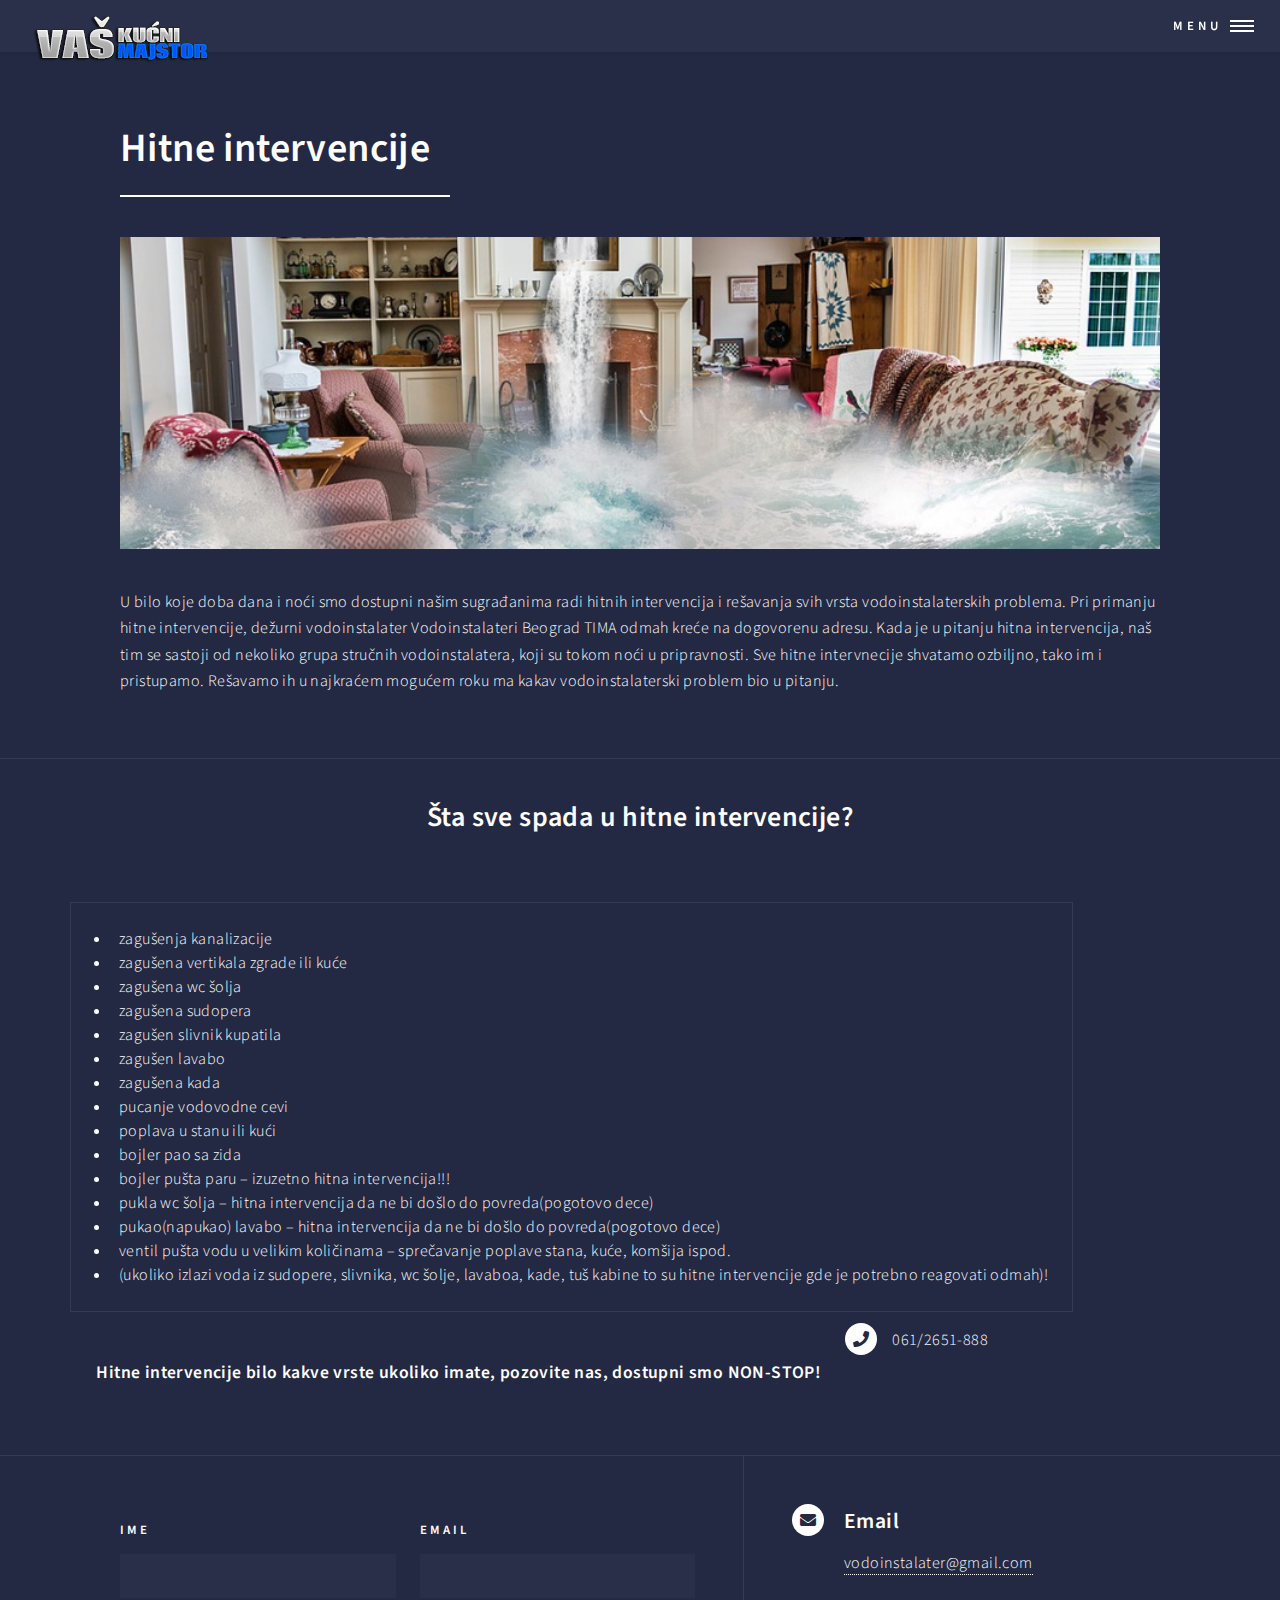
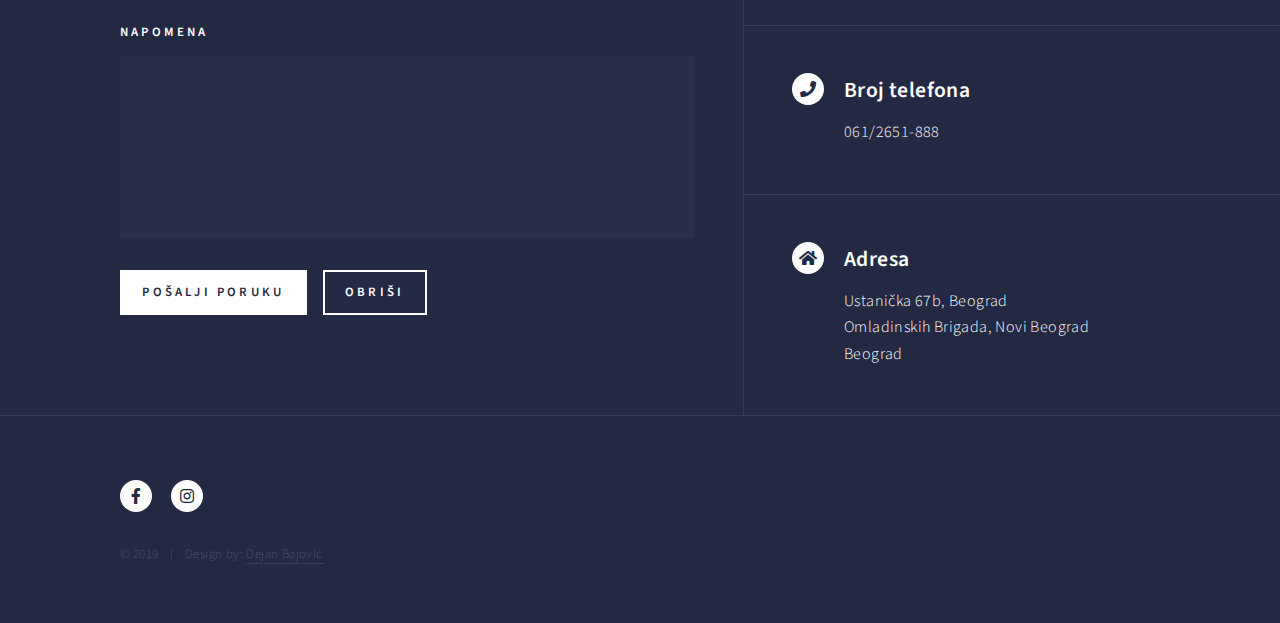
==== hitno.html @ c11cac4c "uploading files" ====
<!DOCTYPE HTML>
<!--
	Forty by HTML5 UP
	html5up.net | @ajlkn
	Free for personal and commercial use under the CCA 3.0 license (html5up.net/license)
-->
<html>
	<head>
		<title>Hitne intervencije</title>
		<meta charset="utf-8" />
		<meta name="viewport" content="width=device-width, initial-scale=1, user-scalable=no" />
		<link rel="stylesheet" href="assets/css/main.css" />
		<link rel="stylesheet" type="text/css" href="assets/css/grid.css">
		
		<noscript><link rel="stylesheet" href="assets/css/noscript.css" /></noscript>
	</head>
	<body class="is-preload">

		<!-- Wrapper -->
			<div id="wrapper">

				<!-- Header -->
					<header id="header">
						<a href='index.html' class="logo"><img src='images/logo.png'></a>
						<nav>
							<a href="#menu">Menu</a>
						</nav>
					</header>

				<!-- Menu -->
					<nav id="menu">
						<ul class="links">
							<li><a href="index.html">Početna</a></li>
							<li><a href="usluge.html">Opis usluga</a></li>
							<li><a href="hitno.html">Hitne Intervencije</a></li>
						</ul>
						<!-- <ul class="actions stacked">
							<li><a href="#" class="button primary fit">Get Started</a></li>
							<li><a href="#" class="button fit">Log In</a></li>
						</ul> -->
					</nav>

				<!-- Main -->
					<div id="main" class="alt">
						<!-- One -->
							<section id="one">
								<div class="inner">
									<header class="major">
										<h1>Hitne intervencije</h1>
									</header>
									<span class="image main"><img src="images/pic11.jpg" alt="" /></span>
									<p>U bilo koje doba dana i noći smo dostupni našim sugrađanima radi hitnih intervencija i rešavanja svih vrsta vodoinstalaterskih problema.
									Pri primanju hitne intervencije, dežurni vodoinstalater Vodoinstalateri Beograd TIMA odmah kreće na dogovorenu adresu. Kada je u pitanju hitna intervencija, naš tim se sastoji od nekoliko grupa stručnih vodoinstalatera, koji su tokom noći u pripravnosti. Sve hitne intervnecije shvatamo ozbiljno, tako im i pristupamo. Rešavamo ih u najkraćem mogućem roku ma kakav vodoinstalaterski problem bio u pitanju.
																</p>
								</div>
							</section>
						<section class="features js--features" id="features"> 
							<h2 class="text-centered">Šta sve spada u hitne intervencije?</h2>
							<div class="row js--wp-1">
								<div class="col span-1-of-1 box">
								  <ul class="water-list">
								    <li>zagušenja kanalizacije</li>
								    <li>zagušena vertikala zgrade ili kuće</li>
								    <li>zagušena wc šolja</li>
								    <li>zagušena sudopera</li>
								    <li>zagušen slivnik kupatila</li>
								    <li>zagušen lavabo</li>
								    <li>zagušena kada</li>
								    <li>pucanje vodovodne cevi</li>
								    <li>poplava u stanu ili kući</li>
								    <li>bojler pao sa zida</li>
								    <li>bojler pušta paru – izuzetno hitna intervencija!!!</li>
								    <li>pukla wc šolja – hitna intervencija da ne bi došlo do povreda(pogotovo dece)</li>
								    <li>pukao(napukao) lavabo – hitna intervencija da ne bi došlo do povreda(pogotovo dece)</li>
								    <li>ventil pušta vodu u velikim količinama – sprečavanje poplave stana, kuće, komšija ispod.</li>
								    <li>(ukoliko izlazi voda iz sudopere, slivnika, wc šolje, lavaboa, kade, tuš kabine to su hitne intervencije gde je potrebno reagovati odmah)!</li>
								  </ul>
								</div>
								<h4 class="text-centered">Hitne intervencije bilo kakve vrste ukoliko imate, pozovite nas, dostupni smo NON-STOP!</h4>
								<div><span class="icon solid alt fa-phone"></span><span class="ml-5">061/2651-888</span></div>
								
							</div>
						</section>								

					</div>

				<!-- Contact -->
					<section id="contact">
						<div class="inner">
							<section>
								<form method="post" action="contact-form.php">
									<div class="fields">
										<div class="field half">
											<label for="name">Ime</label>
											<input type="text" name="name" id="name" />
										</div>
										<div class="field half">
											<label for="email">Email</label>
											<input type="text" name="email" id="email" />
										</div>
										<div class="field">
											<label for="message">Napomena</label>
											<textarea name="message" id="message" rows="6"></textarea>
										</div>
									</div>
									<ul class="actions">
										<li><input type="submit" value="Pošalji poruku" class="primary" /></li>
										<li><input type="reset" value="Obriši" /></li>
									</ul>
								</form>
							</section>
							<section class="split">
								<section>
									<div class="contact-method">
										<span class="icon solid alt fa-envelope"></span>
										<h3>Email</h3>
										<a href="#">vodoinstalater@gmail.com</a>
									</div>
								</section>
								<section>
									<div class="contact-method">
										<span class="icon solid alt fa-phone"></span>
										<h3>Broj telefona</h3>
										<span>061/2651-888</span>
									</div>
								</section>
								<section>
									<div class="contact-method">
										<span class="icon solid alt fa-home"></span>
										<h3>Adresa</h3>
										<span>Ustanička 67b, Beograd<br />
										Omladinskih Brigada, Novi Beograd<br />
										Beograd</span>
									</div>
								</section>
							</section>
						</div>
					</section>

				<!-- Footer -->
					<footer id="footer">
						<div class="inner">
							<ul class="icons">
								<li><a href="#" class="icon brands alt fa-facebook-f"><span class="label">Facebook</span></a></li>
								<li><a href="#" class="icon brands alt fa-instagram"><span class="label">Instagram</span></a></li>
							</ul>
							<ul class="copyright">
								<li>&copy; 2019 </li><li>Design by: <a href="https://www.linkedin.com/in/dejanbajovic/">Dejan Bajović</a></li>
							</ul>
						</div>
					</footer>

			</div>

		<!-- Scripts -->
			<script src="assets/js/jquery.min.js"></script>
			<script src="assets/js/jquery.scrolly.min.js"></script>
			<script src="assets/js/jquery.scrollex.min.js"></script>
			<script src="assets/js/browser.min.js"></script>
			<script src="assets/js/breakpoints.min.js"></script>
			<script src="assets/js/util.js"></script>
			<script src="assets/js/main.js"></script>

	</body>
</html>
---- assets/css/main.css ----
@import url(fontawesome-all.min.css);
@import url("https://fonts.googleapis.com/css?family=Source+Sans+Pro:300,300italic,600,600italic");



html, body, div, span, applet, object,
iframe, h1, h2, h3, h4, h5, h6, p, blockquote,
pre, a, abbr, acronym, address, big, cite,
code, del, dfn, em, img, ins, kbd, q, s, samp,
small, strike, strong, sub, sup, tt, var, b,
u, i, center, dl, dt, dd, ol, ul, li, fieldset,
form, label, legend, table, caption, tbody,
tfoot, thead, tr, th, td, article, aside,
canvas, details, embed, figure, figcaption,
footer, header, hgroup, menu, nav, output, ruby,
section, summary, time, mark, audio, video {
	margin: 0;
	padding: 0;
	border: 0;
	font-size: 100%;
	font: inherit;
	vertical-align: baseline;}

article, aside, details, figcaption, figure,
footer, header, hgroup, menu, nav, section {
	display: block;}

body {
	line-height: 1;
}

ol, ul {
	list-style: none;
}

blockquote, q {
	quotes: none;
}

	blockquote:before, blockquote:after, q:before, q:after {
		content: '';
		content: none;
	}

table {
	border-collapse: collapse;
	border-spacing: 0;
}

body {
	-webkit-text-size-adjust: none;
}

mark {
	background-color: transparent;
	color: inherit;
}

input::-moz-focus-inner {
	border: 0;
	padding: 0;
}

input, select, textarea {
	-moz-appearance: none;
	-webkit-appearance: none;
	-ms-appearance: none;
	appearance: none;
}

/* Basic */

	@-ms-viewport {
		width: device-width;
	}

	body {
		-ms-overflow-style: scrollbar;
	}

	@media screen and (max-width: 480px) {

		html, body {
			min-width: 320px;
		}



	}

	html {
		box-sizing: border-box;
	}

	*, *:before, *:after {
		box-sizing: inherit;
	}

	body {
		background: #242943;
	}

		body.is-preload *, body.is-preload *:before, body.is-preload *:after {
			-moz-animation: none !important;
			-webkit-animation: none !important;
			-ms-animation: none !important;
			animation: none !important;
			-moz-transition: none !important;
			-webkit-transition: none !important;
			-ms-transition: none !important;
			transition: none !important;
		}

/* Type */

	body, input, select, textarea {
		color: #ffffff;
		font-family: "Source Sans Pro", Helvetica, sans-serif;
		font-size: 17pt;
		font-weight: 300;
		letter-spacing: 0.025em;
		line-height: 1.65;
	}

		@media screen and (max-width: 1680px) {

			body, input, select, textarea {
				font-size: 14pt;
			}

		}

		@media screen and (max-width: 1280px) {

			body, input, select, textarea {
				font-size: 12pt;
			}

		}

		@media screen and (max-width: 360px) {

			body, input, select, textarea {
				font-size: 11pt;
			}

		}

	a {
		-moz-transition: color 0.2s ease-in-out, border-bottom-color 0.2s ease-in-out;
		-webkit-transition: color 0.2s ease-in-out, border-bottom-color 0.2s ease-in-out;
		-ms-transition: color 0.2s ease-in-out, border-bottom-color 0.2s ease-in-out;
		transition: color 0.2s ease-in-out, border-bottom-color 0.2s ease-in-out;
		border-bottom: dotted 1px;
		color: inherit;
		text-decoration: none;
	}

		a:hover {
			border-bottom-color: transparent;
			color: #9bf1ff !important;
		}

		a:active {
			color: #53e3fb !important;
		}

	strong, b {
		color: #ffffff;
		font-weight: 600;
	}

	em, i {
		font-style: italic;
	}

	p {
		margin: 0 0 2em 0;
	}

	h1, h2, h3, h4, h5, h6 {
		color: #ffffff;
		font-weight: 600;
		line-height: 1.65;
		margin: 0 0 1em 0;
	}

		h1 a, h2 a, h3 a, h4 a, h5 a, h6 a {
			color: inherit;
			border-bottom: 0;
		}

	h1 {
		font-size: 2.5em;
	}

	h2 {
		font-size: 1.75em;
	}

	h3 {
		font-size: 1.35em;
	}

	h4 {
		font-size: 1.1em;
	}

	h5 {
		font-size: 0.9em;
	}

	h6 {
		font-size: 0.7em;
	}

	@media screen and (max-width: 736px) {

		h1 {
			font-size: 2em;
		}

		h2 {
			font-size: 1.5em;
		}

		h3 {
			font-size: 1.25em;
		}

	}

	sub {
		font-size: 0.8em;
		position: relative;
		top: 0.5em;
	}

	sup {
		font-size: 0.8em;
		position: relative;
		top: -0.5em;
	}

	blockquote {
		border-left: solid 4px rgba(212, 212, 255, 0.1);
		font-style: italic;
		margin: 0 0 2em 0;
		padding: 0.5em 0 0.5em 2em;
	}

	code {
		background: rgba(212, 212, 255, 0.035);
		font-family: "Courier New", monospace;
		font-size: 0.9em;
		margin: 0 0.25em;
		padding: 0.25em 0.65em;
	}

	pre {
		-webkit-overflow-scrolling: touch;
		font-family: "Courier New", monospace;
		font-size: 0.9em;
		margin: 0 0 2em 0;
	}

		pre code {
			display: block;
			line-height: 1.75;
			padding: 1em 1.5em;
			overflow-x: auto;
		}

	hr {
		border: 0;
		border-bottom: solid 1px rgba(212, 212, 255, 0.1);
		margin: 2em 0;
	}

		hr.major {
			margin: 3em 0;
		}

	.align-left {
		text-align: left;
	}

	.align-center {
		text-align: center;
	}

	.align-right {
		text-align: right;
	}

/* Row */

	.row {
		display: flex;
		flex-wrap: wrap;
		box-sizing: border-box;
		align-items: stretch;
	}

		.row > * {
			box-sizing: border-box;
		}

		.row.gtr-uniform > * > :last-child {
			margin-bottom: 0;
		}

		.row.aln-left {
			justify-content: flex-start;
		}

		.row.aln-center {
			justify-content: center;
		}

		.row.aln-right {
			justify-content: flex-end;
		}

		.row.aln-top {
			align-items: flex-start;
		}

		.row.aln-middle {
			align-items: center;
		}

		.row.aln-bottom {
			align-items: flex-end;
		}

		.row > .imp {
			order: -1;
		}

		.row > .col-1 {
			width: 8.33333%;
		}

		.row > .off-1 {
			margin-left: 8.33333%;
		}

		.row > .col-2 {
			width: 16.66667%;
		}

		.row > .off-2 {
			margin-left: 16.66667%;
		}

		.row > .col-3 {
			width: 25%;
		}

		.row > .off-3 {
			margin-left: 25%;
		}

		.row > .col-4 {
			width: 33.33333%;
		}

		.row > .off-4 {
			margin-left: 33.33333%;
		}

		.row > .col-5 {
			width: 41.66667%;
		}

		.row > .off-5 {
			margin-left: 41.66667%;
		}

		.row > .col-6 {
			width: 50%;
		}

		.row > .off-6 {
			margin-left: 50%;
		}

		.row > .col-7 {
			width: 58.33333%;
		}

		.row > .off-7 {
			margin-left: 58.33333%;
		}

		.row > .col-8 {
			width: 66.66667%;
		}

		.row > .off-8 {
			margin-left: 66.66667%;
		}

		.row > .col-9 {
			width: 75%;
		}

		.row > .off-9 {
			margin-left: 75%;
		}

		.row > .col-10 {
			width: 83.33333%;
		}

		.row > .off-10 {
			margin-left: 83.33333%;
		}

		.row > .col-11 {
			width: 91.66667%;
		}

		.row > .off-11 {
			margin-left: 91.66667%;
		}

		.row > .col-12 {
			width: 100%;
		}

		.row > .off-12 {
			margin-left: 100%;
		}

		.row.gtr-0 {
			margin-top: 0;
			margin-left: 0em;
		}

			.row.gtr-0 > * {
				padding: 0 0 0 0em;
			}

			.row.gtr-0.gtr-uniform {
				margin-top: 0em;
			}

				.row.gtr-0.gtr-uniform > * {
					padding-top: 0em;
				}

		.row.gtr-25 {
			margin-top: 0;
			margin-left: -0.5em;
		}

			.row.gtr-25 > * {
				padding: 0 0 0 0.5em;
			}

			.row.gtr-25.gtr-uniform {
				margin-top: -0.5em;
			}

				.row.gtr-25.gtr-uniform > * {
					padding-top: 0.5em;
				}

		.row.gtr-50 {
			margin-top: 0;
			margin-left: -1em;
		}

			.row.gtr-50 > * {
				padding: 0 0 0 1em;
			}

			.row.gtr-50.gtr-uniform {
				margin-top: -1em;
			}

				.row.gtr-50.gtr-uniform > * {
					padding-top: 1em;
				}

		.row {
			margin-top: 0;
			margin-left: -2em;
		}

			.row > * {
				padding: 0 0 0 2em;
			}

			.row.gtr-uniform {
				margin-top: -2em;
			}

				.row.gtr-uniform > * {
					padding-top: 2em;
				}

		.row.gtr-150 {
			margin-top: 0;
			margin-left: -3em;
		}

			.row.gtr-150 > * {
				padding: 0 0 0 3em;
			}

			.row.gtr-150.gtr-uniform {
				margin-top: -3em;
			}

				.row.gtr-150.gtr-uniform > * {
					padding-top: 3em;
				}

		.row.gtr-200 {
			margin-top: 0;
			margin-left: -4em;
		}

			.row.gtr-200 > * {
				padding: 0 0 0 4em;
			}

			.row.gtr-200.gtr-uniform {
				margin-top: -4em;
			}

				.row.gtr-200.gtr-uniform > * {
					padding-top: 4em;
				}

		@media screen and (max-width: 1680px) {

			.row {
				display: flex;
				flex-wrap: wrap;
				box-sizing: border-box;
				align-items: stretch;
			}

				.row > * {
					box-sizing: border-box;
				}

				.row.gtr-uniform > * > :last-child {
					margin-bottom: 0;
				}

				.row.aln-left {
					justify-content: flex-start;
				}

				.row.aln-center {
					justify-content: center;
				}

				.row.aln-right {
					justify-content: flex-end;
				}

				.row.aln-top {
					align-items: flex-start;
				}

				.row.aln-middle {
					align-items: center;
				}

				.row.aln-bottom {
					align-items: flex-end;
				}

				.row > .imp-xlarge {
					order: -1;
				}

				.row > .col-1-xlarge {
					width: 8.33333%;
				}

				.row > .off-1-xlarge {
					margin-left: 8.33333%;
				}

				.row > .col-2-xlarge {
					width: 16.66667%;
				}

				.row > .off-2-xlarge {
					margin-left: 16.66667%;
				}

				.row > .col-3-xlarge {
					width: 25%;
				}

				.row > .off-3-xlarge {
					margin-left: 25%;
				}

				.row > .col-4-xlarge {
					width: 33.33333%;
				}

				.row > .off-4-xlarge {
					margin-left: 33.33333%;
				}

				.row > .col-5-xlarge {
					width: 41.66667%;
				}

				.row > .off-5-xlarge {
					margin-left: 41.66667%;
				}

				.row > .col-6-xlarge {
					width: 50%;
				}

				.row > .off-6-xlarge {
					margin-left: 50%;
				}

				.row > .col-7-xlarge {
					width: 58.33333%;
				}

				.row > .off-7-xlarge {
					margin-left: 58.33333%;
				}

				.row > .col-8-xlarge {
					width: 66.66667%;
				}

				.row > .off-8-xlarge {
					margin-left: 66.66667%;
				}

				.row > .col-9-xlarge {
					width: 75%;
				}

				.row > .off-9-xlarge {
					margin-left: 75%;
				}

				.row > .col-10-xlarge {
					width: 83.33333%;
				}

				.row > .off-10-xlarge {
					margin-left: 83.33333%;
				}

				.row > .col-11-xlarge {
					width: 91.66667%;
				}

				.row > .off-11-xlarge {
					margin-left: 91.66667%;
				}

				.row > .col-12-xlarge {
					width: 100%;
				}

				.row > .off-12-xlarge {
					margin-left: 100%;
				}

				.row.gtr-0 {
					margin-top: 0;
					margin-left: 0em;
				}

					.row.gtr-0 > * {
						padding: 0 0 0 0em;
					}

					.row.gtr-0.gtr-uniform {
						margin-top: 0em;
					}

						.row.gtr-0.gtr-uniform > * {
							padding-top: 0em;
						}

				.row.gtr-25 {
					margin-top: 0;
					margin-left: -0.5em;
				}

					.row.gtr-25 > * {
						padding: 0 0 0 0.5em;
					}

					.row.gtr-25.gtr-uniform {
						margin-top: -0.5em;
					}

						.row.gtr-25.gtr-uniform > * {
							padding-top: 0.5em;
						}

				.row.gtr-50 {
					margin-top: 0;
					margin-left: -1em;
				}

					.row.gtr-50 > * {
						padding: 0 0 0 1em;
					}

					.row.gtr-50.gtr-uniform {
						margin-top: -1em;
					}

						.row.gtr-50.gtr-uniform > * {
							padding-top: 1em;
						}

				.row {
					margin-top: 0;
					margin-left: -2em;
				}

					.row > * {
						padding: 0 0 0 2em;
					}

					.row.gtr-uniform {
						margin-top: -2em;
					}

						.row.gtr-uniform > * {
							padding-top: 2em;
						}

				.row.gtr-150 {
					margin-top: 0;
					margin-left: -3em;
				}

					.row.gtr-150 > * {
						padding: 0 0 0 3em;
					}

					.row.gtr-150.gtr-uniform {
						margin-top: -3em;
					}

						.row.gtr-150.gtr-uniform > * {
							padding-top: 3em;
						}

				.row.gtr-200 {
					margin-top: 0;
					margin-left: -4em;
				}

					.row.gtr-200 > * {
						padding: 0 0 0 4em;
					}

					.row.gtr-200.gtr-uniform {
						margin-top: -4em;
					}

						.row.gtr-200.gtr-uniform > * {
							padding-top: 4em;
						}

		}

		@media screen and (max-width: 1280px) {

			.row {
				display: flex;
				flex-wrap: wrap;
				box-sizing: border-box;
				align-items: stretch;
			}

				.row > * {
					box-sizing: border-box;
				}

				.row.gtr-uniform > * > :last-child {
					margin-bottom: 0;
				}

				.row.aln-left {
					justify-content: flex-start;
				}

				.row.aln-center {
					justify-content: center;
				}

				.row.aln-right {
					justify-content: flex-end;
				}

				.row.aln-top {
					align-items: flex-start;
				}

				.row.aln-middle {
					align-items: center;
				}

				.row.aln-bottom {
					align-items: flex-end;
				}

				.row > .imp-large {
					order: -1;
				}

				.row > .col-1-large {
					width: 8.33333%;
				}

				.row > .off-1-large {
					margin-left: 8.33333%;
				}

				.row > .col-2-large {
					width: 16.66667%;
				}

				.row > .off-2-large {
					margin-left: 16.66667%;
				}

				.row > .col-3-large {
					width: 25%;
				}

				.row > .off-3-large {
					margin-left: 25%;
				}

				.row > .col-4-large {
					width: 33.33333%;
				}

				.row > .off-4-large {
					margin-left: 33.33333%;
				}

				.row > .col-5-large {
					width: 41.66667%;
				}

				.row > .off-5-large {
					margin-left: 41.66667%;
				}

				.row > .col-6-large {
					width: 50%;
				}

				.row > .off-6-large {
					margin-left: 50%;
				}

				.row > .col-7-large {
					width: 58.33333%;
				}

				.row > .off-7-large {
					margin-left: 58.33333%;
				}

				.row > .col-8-large {
					width: 66.66667%;
				}

				.row > .off-8-large {
					margin-left: 66.66667%;
				}

				.row > .col-9-large {
					width: 75%;
				}

				.row > .off-9-large {
					margin-left: 75%;
				}

				.row > .col-10-large {
					width: 83.33333%;
				}

				.row > .off-10-large {
					margin-left: 83.33333%;
				}

				.row > .col-11-large {
					width: 91.66667%;
				}

				.row > .off-11-large {
					margin-left: 91.66667%;
				}

				.row > .col-12-large {
					width: 100%;
				}

				.row > .off-12-large {
					margin-left: 100%;
				}

				.row.gtr-0 {
					margin-top: 0;
					margin-left: 0em;
				}

					.row.gtr-0 > * {
						padding: 0 0 0 0em;
					}

					.row.gtr-0.gtr-uniform {
						margin-top: 0em;
					}

						.row.gtr-0.gtr-uniform > * {
							padding-top: 0em;
						}

				.row.gtr-25 {
					margin-top: 0;
					margin-left: -0.375em;
				}

					.row.gtr-25 > * {
						padding: 0 0 0 0.375em;
					}

					.row.gtr-25.gtr-uniform {
						margin-top: -0.375em;
					}

						.row.gtr-25.gtr-uniform > * {
							padding-top: 0.375em;
						}

				.row.gtr-50 {
					margin-top: 0;
					margin-left: -0.75em;
				}

					.row.gtr-50 > * {
						padding: 0 0 0 0.75em;
					}

					.row.gtr-50.gtr-uniform {
						margin-top: -0.75em;
					}

						.row.gtr-50.gtr-uniform > * {
							padding-top: 0.75em;
						}

				.row {
					margin-top: 0;
					margin-left: -1.5em;
				}

					.row > * {
						padding: 0 0 0 1.5em;
					}

					.row.gtr-uniform {
						margin-top: -1.5em;
					}

						.row.gtr-uniform > * {
							padding-top: 1.5em;
						}

				.row.gtr-150 {
					margin-top: 0;
					margin-left: -2.25em;
				}

					.row.gtr-150 > * {
						padding: 0 0 0 2.25em;
					}

					.row.gtr-150.gtr-uniform {
						margin-top: -2.25em;
					}

						.row.gtr-150.gtr-uniform > * {
							padding-top: 2.25em;
						}

				.row.gtr-200 {
					margin-top: 0;
					margin-left: -3em;
				}

					.row.gtr-200 > * {
						padding: 0 0 0 3em;
					}

					.row.gtr-200.gtr-uniform {
						margin-top: -3em;
					}

						.row.gtr-200.gtr-uniform > * {
							padding-top: 3em;
						}

		}

		@media screen and (max-width: 980px) {

			.row {
				display: flex;
				flex-wrap: wrap;
				box-sizing: border-box;
				align-items: stretch;
			}

				.row > * {
					box-sizing: border-box;
				}

				.row.gtr-uniform > * > :last-child {
					margin-bottom: 0;
				}

				.row.aln-left {
					justify-content: flex-start;
				}

				.row.aln-center {
					justify-content: center;
				}

				.row.aln-right {
					justify-content: flex-end;
				}

				.row.aln-top {
					align-items: flex-start;
				}

				.row.aln-middle {
					align-items: center;
				}

				.row.aln-bottom {
					align-items: flex-end;
				}

				.row > .imp-medium {
					order: -1;
				}

				.row > .col-1-medium {
					width: 8.33333%;
				}

				.row > .off-1-medium {
					margin-left: 8.33333%;
				}

				.row > .col-2-medium {
					width: 16.66667%;
				}

				.row > .off-2-medium {
					margin-left: 16.66667%;
				}

				.row > .col-3-medium {
					width: 25%;
				}

				.row > .off-3-medium {
					margin-left: 25%;
				}

				.row > .col-4-medium {
					width: 33.33333%;
				}

				.row > .off-4-medium {
					margin-left: 33.33333%;
				}

				.row > .col-5-medium {
					width: 41.66667%;
				}

				.row > .off-5-medium {
					margin-left: 41.66667%;
				}

				.row > .col-6-medium {
					width: 50%;
				}

				.row > .off-6-medium {
					margin-left: 50%;
				}

				.row > .col-7-medium {
					width: 58.33333%;
				}

				.row > .off-7-medium {
					margin-left: 58.33333%;
				}

				.row > .col-8-medium {
					width: 66.66667%;
				}

				.row > .off-8-medium {
					margin-left: 66.66667%;
				}

				.row > .col-9-medium {
					width: 75%;
				}

				.row > .off-9-medium {
					margin-left: 75%;
				}

				.row > .col-10-medium {
					width: 83.33333%;
				}

				.row > .off-10-medium {
					margin-left: 83.33333%;
				}

				.row > .col-11-medium {
					width: 91.66667%;
				}

				.row > .off-11-medium {
					margin-left: 91.66667%;
				}

				.row > .col-12-medium {
					width: 100%;
				}

				.row > .off-12-medium {
					margin-left: 100%;
				}

				.row.gtr-0 {
					margin-top: 0;
					margin-left: 0em;
				}

					.row.gtr-0 > * {
						padding: 0 0 0 0em;
					}

					.row.gtr-0.gtr-uniform {
						margin-top: 0em;
					}

						.row.gtr-0.gtr-uniform > * {
							padding-top: 0em;
						}

				.row.gtr-25 {
					margin-top: 0;
					margin-left: -0.375em;
				}

					.row.gtr-25 > * {
						padding: 0 0 0 0.375em;
					}

					.row.gtr-25.gtr-uniform {
						margin-top: -0.375em;
					}

						.row.gtr-25.gtr-uniform > * {
							padding-top: 0.375em;
						}

				.row.gtr-50 {
					margin-top: 0;
					margin-left: -0.75em;
				}

					.row.gtr-50 > * {
						padding: 0 0 0 0.75em;
					}

					.row.gtr-50.gtr-uniform {
						margin-top: -0.75em;
					}

						.row.gtr-50.gtr-uniform > * {
							padding-top: 0.75em;
						}

				.row {
					margin-top: 0;
					margin-left: -1.5em;
				}

					.row > * {
						padding: 0 0 0 1.5em;
					}

					.row.gtr-uniform {
						margin-top: -1.5em;
					}

						.row.gtr-uniform > * {
							padding-top: 1.5em;
						}

				.row.gtr-150 {
					margin-top: 0;
					margin-left: -2.25em;
				}

					.row.gtr-150 > * {
						padding: 0 0 0 2.25em;
					}

					.row.gtr-150.gtr-uniform {
						margin-top: -2.25em;
					}

						.row.gtr-150.gtr-uniform > * {
							padding-top: 2.25em;
						}

				.row.gtr-200 {
					margin-top: 0;
					margin-left: -3em;
				}

					.row.gtr-200 > * {
						padding: 0 0 0 3em;
					}

					.row.gtr-200.gtr-uniform {
						margin-top: -3em;
					}

						.row.gtr-200.gtr-uniform > * {
							padding-top: 3em;
						}

		}

		@media screen and (max-width: 736px) {

			.row {
				display: flex;
				flex-wrap: wrap;
				box-sizing: border-box;
				align-items: stretch;
			}

				.row > * {
					box-sizing: border-box;
				}

				.row.gtr-uniform > * > :last-child {
					margin-bottom: 0;
				}

				.row.aln-left {
					justify-content: flex-start;
				}

				.row.aln-center {
					justify-content: center;
				}

				.row.aln-right {
					justify-content: flex-end;
				}

				.row.aln-top {
					align-items: flex-start;
				}

				.row.aln-middle {
					align-items: center;
				}

				.row.aln-bottom {
					align-items: flex-end;
				}

				.row > .imp-small {
					order: -1;
				}

				.row > .col-1-small {
					width: 8.33333%;
				}

				.row > .off-1-small {
					margin-left: 8.33333%;
				}

				.row > .col-2-small {
					width: 16.66667%;
				}

				.row > .off-2-small {
					margin-left: 16.66667%;
				}

				.row > .col-3-small {
					width: 25%;
				}

				.row > .off-3-small {
					margin-left: 25%;
				}

				.row > .col-4-small {
					width: 33.33333%;
				}

				.row > .off-4-small {
					margin-left: 33.33333%;
				}

				.row > .col-5-small {
					width: 41.66667%;
				}

				.row > .off-5-small {
					margin-left: 41.66667%;
				}

				.row > .col-6-small {
					width: 50%;
				}

				.row > .off-6-small {
					margin-left: 50%;
				}

				.row > .col-7-small {
					width: 58.33333%;
				}

				.row > .off-7-small {
					margin-left: 58.33333%;
				}

				.row > .col-8-small {
					width: 66.66667%;
				}

				.row > .off-8-small {
					margin-left: 66.66667%;
				}

				.row > .col-9-small {
					width: 75%;
				}

				.row > .off-9-small {
					margin-left: 75%;
				}

				.row > .col-10-small {
					width: 83.33333%;
				}

				.row > .off-10-small {
					margin-left: 83.33333%;
				}

				.row > .col-11-small {
					width: 91.66667%;
				}

				.row > .off-11-small {
					margin-left: 91.66667%;
				}

				.row > .col-12-small {
					width: 100%;
				}

				.row > .off-12-small {
					margin-left: 100%;
				}

				.row.gtr-0 {
					margin-top: 0;
					margin-left: 0em;
				}

					.row.gtr-0 > * {
						padding: 0 0 0 0em;
					}

					.row.gtr-0.gtr-uniform {
						margin-top: 0em;
					}

						.row.gtr-0.gtr-uniform > * {
							padding-top: 0em;
						}

				.row.gtr-25 {
					margin-top: 0;
					margin-left: -0.3125em;
				}

					.row.gtr-25 > * {
						padding: 0 0 0 0.3125em;
					}

					.row.gtr-25.gtr-uniform {
						margin-top: -0.3125em;
					}

						.row.gtr-25.gtr-uniform > * {
							padding-top: 0.3125em;
						}

				.row.gtr-50 {
					margin-top: 0;
					margin-left: -0.625em;
				}

					.row.gtr-50 > * {
						padding: 0 0 0 0.625em;
					}

					.row.gtr-50.gtr-uniform {
						margin-top: -0.625em;
					}

						.row.gtr-50.gtr-uniform > * {
							padding-top: 0.625em;
						}

				.row {
					margin-top: 0;
					margin-left: -1.25em;
				}

					.row > * {
						padding: 0 0 0 1.25em;
					}

					.row.gtr-uniform {
						margin-top: -1.25em;
					}

						.row.gtr-uniform > * {
							padding-top: 1.25em;
						}

				.row.gtr-150 {
					margin-top: 0;
					margin-left: -1.875em;
				}

					.row.gtr-150 > * {
						padding: 0 0 0 1.875em;
					}

					.row.gtr-150.gtr-uniform {
						margin-top: -1.875em;
					}

						.row.gtr-150.gtr-uniform > * {
							padding-top: 1.875em;
						}

				.row.gtr-200 {
					margin-top: 0;
					margin-left: -2.5em;
				}

					.row.gtr-200 > * {
						padding: 0 0 0 2.5em;
					}

					.row.gtr-200.gtr-uniform {
						margin-top: -2.5em;
					}

						.row.gtr-200.gtr-uniform > * {
							padding-top: 2.5em;
						}

		}

		@media screen and (max-width: 480px) {

			.row {
				display: flex;
				flex-wrap: wrap;
				box-sizing: border-box;
				align-items: stretch;
			}

				.row > * {
					box-sizing: border-box;
				}

				.row.gtr-uniform > * > :last-child {
					margin-bottom: 0;
				}

				.row.aln-left {
					justify-content: flex-start;
				}

				.row.aln-center {
					justify-content: center;
				}

				.row.aln-right {
					justify-content: flex-end;
				}

				.row.aln-top {
					align-items: flex-start;
				}

				.row.aln-middle {
					align-items: center;
				}

				.row.aln-bottom {
					align-items: flex-end;
				}

				.row > .imp-xsmall {
					order: -1;
				}

				.row > .col-1-xsmall {
					width: 8.33333%;
				}

				.row > .off-1-xsmall {
					margin-left: 8.33333%;
				}

				.row > .col-2-xsmall {
					width: 16.66667%;
				}

				.row > .off-2-xsmall {
					margin-left: 16.66667%;
				}

				.row > .col-3-xsmall {
					width: 25%;
				}

				.row > .off-3-xsmall {
					margin-left: 25%;
				}

				.row > .col-4-xsmall {
					width: 33.33333%;
				}

				.row > .off-4-xsmall {
					margin-left: 33.33333%;
				}

				.row > .col-5-xsmall {
					width: 41.66667%;
				}

				.row > .off-5-xsmall {
					margin-left: 41.66667%;
				}

				.row > .col-6-xsmall {
					width: 50%;
				}

				.row > .off-6-xsmall {
					margin-left: 50%;
				}

				.row > .col-7-xsmall {
					width: 58.33333%;
				}

				.row > .off-7-xsmall {
					margin-left: 58.33333%;
				}

				.row > .col-8-xsmall {
					width: 66.66667%;
				}

				.row > .off-8-xsmall {
					margin-left: 66.66667%;
				}

				.row > .col-9-xsmall {
					width: 75%;
				}

				.row > .off-9-xsmall {
					margin-left: 75%;
				}

				.row > .col-10-xsmall {
					width: 83.33333%;
				}

				.row > .off-10-xsmall {
					margin-left: 83.33333%;
				}

				.row > .col-11-xsmall {
					width: 91.66667%;
				}

				.row > .off-11-xsmall {
					margin-left: 91.66667%;
				}

				.row > .col-12-xsmall {
					width: 100%;
				}

				.row > .off-12-xsmall {
					margin-left: 100%;
				}

				.row.gtr-0 {
					margin-top: 0;
					margin-left: 0em;
				}

					.row.gtr-0 > * {
						padding: 0 0 0 0em;
					}

					.row.gtr-0.gtr-uniform {
						margin-top: 0em;
					}

						.row.gtr-0.gtr-uniform > * {
							padding-top: 0em;
						}

				.row.gtr-25 {
					margin-top: 0;
					margin-left: -0.3125em;
				}

					.row.gtr-25 > * {
						padding: 0 0 0 0.3125em;
					}

					.row.gtr-25.gtr-uniform {
						margin-top: -0.3125em;
					}

						.row.gtr-25.gtr-uniform > * {
							padding-top: 0.3125em;
						}

				.row.gtr-50 {
					margin-top: 0;
					margin-left: -0.625em;
				}

					.row.gtr-50 > * {
						padding: 0 0 0 0.625em;
					}

					.row.gtr-50.gtr-uniform {
						margin-top: -0.625em;
					}

						.row.gtr-50.gtr-uniform > * {
							padding-top: 0.625em;
						}

				.row {
					margin-top: 0;
					margin-left: -1.25em;
				}

					.row > * {
						padding: 0 0 0 1.25em;
					}

					.row.gtr-uniform {
						margin-top: -1.25em;
					}

						.row.gtr-uniform > * {
							padding-top: 1.25em;
						}

				.row.gtr-150 {
					margin-top: 0;
					margin-left: -1.875em;
				}

					.row.gtr-150 > * {
						padding: 0 0 0 1.875em;
					}

					.row.gtr-150.gtr-uniform {
						margin-top: -1.875em;
					}

						.row.gtr-150.gtr-uniform > * {
							padding-top: 1.875em;
						}

				.row.gtr-200 {
					margin-top: 0;
					margin-left: -2.5em;
				}

					.row.gtr-200 > * {
						padding: 0 0 0 2.5em;
					}

					.row.gtr-200.gtr-uniform {
						margin-top: -2.5em;
					}

						.row.gtr-200.gtr-uniform > * {
							padding-top: 2.5em;
						}

		}

/* Section/Article */

	section.special, article.special {
		text-align: center;
	}

	header.major {
		width: -moz-max-content;
		width: -webkit-max-content;
		width: -ms-max-content;
		width: max-content;
		margin-bottom: 2em;
	}

		header.major > :first-child {
			margin-bottom: 0;
			width: calc(100% + 0.5em);
		}

			header.major > :first-child:after {
				content: '';
				background-color: #ffffff;
				display: block;
				height: 2px;
				margin: 0.325em 0 0.5em 0;
				width: 100%;
			}

		header.major > p {
			font-size: 0.7em;
			font-weight: 600;
			letter-spacing: 0.25em;
			margin-bottom: 0;
			text-transform: uppercase;
		}

		body.is-ie header.major > :first-child:after {
			max-width: 9em;
		}

		body.is-ie header.major > h1:after {
			max-width: 100% !important;
		}

	@media screen and (max-width: 736px) {

		header.major > p br {
			display: none;
		}

	}

/* Form */

	form {
		margin: 0 0 2em 0;
	}

		form > :last-child {
			margin-bottom: 0;
		}

		form > .fields {
			display: -moz-flex;
			display: -webkit-flex;
			display: -ms-flex;
			display: flex;
			-moz-flex-wrap: wrap;
			-webkit-flex-wrap: wrap;
			-ms-flex-wrap: wrap;
			flex-wrap: wrap;
			width: calc(100% + 3em);
			margin: -1.5em 0 2em -1.5em;
		}

			form > .fields > .field {
				-moz-flex-grow: 0;
				-webkit-flex-grow: 0;
				-ms-flex-grow: 0;
				flex-grow: 0;
				-moz-flex-shrink: 0;
				-webkit-flex-shrink: 0;
				-ms-flex-shrink: 0;
				flex-shrink: 0;
				padding: 1.5em 0 0 1.5em;
				width: calc(100% - 1.5em);
			}

				form > .fields > .field.half {
					width: calc(50% - 0.75em);
				}

				form > .fields > .field.third {
					width: calc(100%/3 - 0.5em);
				}

				form > .fields > .field.quarter {
					width: calc(25% - 0.375em);
				}

		@media screen and (max-width: 480px) {

			form > .fields {
				width: calc(100% + 3em);
				margin: -1.5em 0 2em -1.5em;
			}

				form > .fields > .field {
					padding: 1.5em 0 0 1.5em;
					width: calc(100% - 1.5em);
				}

					form > .fields > .field.half {
						width: calc(100% - 1.5em);
					}

					form > .fields > .field.third {
						width: calc(100% - 1.5em);
					}

					form > .fields > .field.quarter {
						width: calc(100% - 1.5em);
					}

		}

	label {
		color: #ffffff;
		display: block;
		font-size: 0.8em;
		font-weight: 600;
		letter-spacing: 0.25em;
		margin: 0 0 1em 0;
		text-transform: uppercase;
	}

	input[type="text"],
	input[type="password"],
	input[type="email"],
	input[type="tel"],
	input[type="search"],
	input[type="url"],
	select,
	textarea {
		-moz-appearance: none;
		-webkit-appearance: none;
		-ms-appearance: none;
		appearance: none;
		background: rgba(212, 212, 255, 0.035);
		border: none;
		border-radius: 0;
		color: inherit;
		display: block;
		outline: 0;
		padding: 0 1em;
		text-decoration: none;
		width: 100%;
	}

		input[type="text"]:invalid,
		input[type="password"]:invalid,
		input[type="email"]:invalid,
		input[type="tel"]:invalid,
		input[type="search"]:invalid,
		input[type="url"]:invalid,
		select:invalid,
		textarea:invalid {
			box-shadow: none;
		}

		input[type="text"]:focus,
		input[type="password"]:focus,
		input[type="email"]:focus,
		input[type="tel"]:focus,
		input[type="search"]:focus,
		input[type="url"]:focus,
		select:focus,
		textarea:focus {
			border-color: #9bf1ff;
			box-shadow: 0 0 0 2px #9bf1ff;
		}

	select {
		background-image: url("data:image/svg+xml;charset=utf8,%3Csvg xmlns='http://www.w3.org/2000/svg' width='40' height='40' preserveAspectRatio='none' viewBox='0 0 40 40'%3E%3Cpath d='M9.4,12.3l10.4,10.4l10.4-10.4c0.2-0.2,0.5-0.4,0.9-0.4c0.3,0,0.6,0.1,0.9,0.4l3.3,3.3c0.2,0.2,0.4,0.5,0.4,0.9 c0,0.4-0.1,0.6-0.4,0.9L20.7,31.9c-0.2,0.2-0.5,0.4-0.9,0.4c-0.3,0-0.6-0.1-0.9-0.4L4.3,17.3c-0.2-0.2-0.4-0.5-0.4-0.9 c0-0.4,0.1-0.6,0.4-0.9l3.3-3.3c0.2-0.2,0.5-0.4,0.9-0.4S9.1,12.1,9.4,12.3z' fill='rgba(212, 212, 255, 0.1)' /%3E%3C/svg%3E");
		background-size: 1.25rem;
		background-repeat: no-repeat;
		background-position: calc(100% - 1rem) center;
		height: 2.75em;
		padding-right: 2.75em;
		text-overflow: ellipsis;
	}

		select option {
			color: #ffffff;
			background: #242943;
		}

		select:focus::-ms-value {
			background-color: transparent;
		}

		select::-ms-expand {
			display: none;
		}

	input[type="text"],
	input[type="password"],
	input[type="email"],
	input[type="tel"],
	input[type="search"],
	input[type="url"],
	select {
		height: 2.75em;
	}

	textarea {
		padding: 0.75em 1em;
	}

	input[type="checkbox"],
	input[type="radio"] {
		-moz-appearance: none;
		-webkit-appearance: none;
		-ms-appearance: none;
		appearance: none;
		display: block;
		float: left;
		margin-right: -2em;
		opacity: 0;
		width: 1em;
		z-index: -1;
	}

		input[type="checkbox"] + label,
		input[type="radio"] + label {
			text-decoration: none;
			color: #ffffff;
			cursor: pointer;
			display: inline-block;
			font-weight: 300;
			padding-left: 2.65em;
			padding-right: 0.75em;
			position: relative;
		}

			input[type="checkbox"] + label:before,
			input[type="radio"] + label:before {
				-moz-osx-font-smoothing: grayscale;
				-webkit-font-smoothing: antialiased;
				display: inline-block;
				font-style: normal;
				font-variant: normal;
				text-rendering: auto;
				line-height: 1;
				text-transform: none !important;
				font-family: 'Font Awesome 5 Free';
				font-weight: 900;
			}

			input[type="checkbox"] + label:before,
			input[type="radio"] + label:before {
				background: rgba(212, 212, 255, 0.035);
				content: '';
				display: inline-block;
				font-size: 0.8em;
				height: 2.0625em;
				left: 0;
				letter-spacing: 0;
				line-height: 2.0625em;
				position: absolute;
				text-align: center;
				top: 0;
				width: 2.0625em;
			}

		input[type="checkbox"]:checked + label:before,
		input[type="radio"]:checked + label:before {
			background: #ffffff;
			border-color: #9bf1ff;
			content: '\f00c';
			color: #242943;
		}

		input[type="checkbox"]:focus + label:before,
		input[type="radio"]:focus + label:before {
			box-shadow: 0 0 0 2px #9bf1ff;
		}

	input[type="radio"] + label:before {
		border-radius: 100%;
	}

	::-webkit-input-placeholder {
		color: rgba(244, 244, 255, 0.2) !important;
		opacity: 1.0;
	}

	:-moz-placeholder {
		color: rgba(244, 244, 255, 0.2) !important;
		opacity: 1.0;
	}

	::-moz-placeholder {
		color: rgba(244, 244, 255, 0.2) !important;
		opacity: 1.0;
	}

	:-ms-input-placeholder {
		color: rgba(244, 244, 255, 0.2) !important;
		opacity: 1.0;
	}

/* Box */

	.box {
		border: solid 1px rgba(212, 212, 255, 0.1);
		margin-bottom: 2em;
		padding: 1.5em;
	}

		.box > :last-child,
		.box > :last-child > :last-child,
		.box > :last-child > :last-child > :last-child {
			margin-bottom: 0;
		}

		.box.alt {
			border: 0;
			border-radius: 0;
			padding: 0;
		}

/* Icon */

	.icon {
		text-decoration: none;
		border-bottom: none;
		position: relative;
	}

		.icon:before {
			-moz-osx-font-smoothing: grayscale;
			-webkit-font-smoothing: antialiased;
			display: inline-block;
			font-style: normal;
			font-variant: normal;
			text-rendering: auto;
			line-height: 1;
			text-transform: none !important;
			font-family: 'Font Awesome 5 Free';
			font-weight: 400;
		}

		.icon > .label {
			display: none;
		}

		.icon:before {
			line-height: inherit;
		}

		.icon.solid:before {
			font-weight: 900;
		}

		.icon.brands:before {
			font-family: 'Font Awesome 5 Brands';
		}

		.icon.alt:before {
			background-color: #ffffff;
			border-radius: 100%;
			color: #242943;
			display: inline-block;
			height: 2em;
			line-height: 2em;
			text-align: center;
			width: 2em;
		}

	a.icon.alt:before {
		-moz-transition: background-color 0.2s ease-in-out;
		-webkit-transition: background-color 0.2s ease-in-out;
		-ms-transition: background-color 0.2s ease-in-out;
		transition: background-color 0.2s ease-in-out;
	}

	a.icon.alt:hover:before {
		background-color: #6fc3df;
	}

	a.icon.alt:active:before {
		background-color: #37a6cb;
	}

/* Image */

	.image {
		border: 0;
		display: inline-block;
		position: relative;
	}

		.image img {
			display: block;
		}

		.image.left, .image.right {
			max-width: 30%;
		}

			.image.left img, .image.right img {
				width: 100%;
			}

		.image.left {
			float: left;
			margin: 0 1.5em 1.25em 0;
			top: 0.25em;
		}

		.image.right {
			float: right;
			margin: 0 0 1.25em 1.5em;
			top: 0.25em;
		}

		.image.fit {
			display: block;
			margin: 0 0 2em 0;
			width: 100%;
		}

			.image.fit img {
				width: 100%;
			}

		.image.main {
			display: block;
			margin: 2.5em 0;
			width: 100%;
		}

			.image.main img {
				width: 100%;
			}

			@media screen and (max-width: 736px) {

				.image.main {
					margin: 1.5em 0;
				}

			}

/* List */

	ol {
		list-style: decimal;
		margin: 0 0 2em 0;
		padding-left: 1.25em;
	}

		ol li {
			padding-left: 0.25em;
		}

	ul {
		list-style: disc;
		margin: 0 0 2em 0;
		padding-left: 1em;
	}

		ul li {
			padding-left: 0.5em;
		}

		ul.alt {
			list-style: none;
			padding-left: 0;
		}

			ul.alt li {
				border-top: solid 1px rgba(212, 212, 255, 0.1);
				padding: 0.5em 0;
			}

				ul.alt li:first-child {
					border-top: 0;
					padding-top: 0;
				}

	dl {
		margin: 0 0 2em 0;
	}

		dl dt {
			display: block;
			font-weight: 600;
			margin: 0 0 1em 0;
		}

		dl dd {
			margin-left: 2em;
		}

/* Actions */

	ul.actions {
		display: -moz-flex;
		display: -webkit-flex;
		display: -ms-flex;
		display: flex;
		cursor: default;
		list-style: none;
		margin-left: -1em;
		padding-left: 0;
	}

		ul.actions li {
			padding: 0 0 0 1em;
			vertical-align: middle;
		}

		ul.actions.special {
			-moz-justify-content: center;
			-webkit-justify-content: center;
			-ms-justify-content: center;
			justify-content: center;
			width: 100%;
			margin-left: 0;
		}

			ul.actions.special li:first-child {
				padding-left: 0;
			}

		ul.actions.stacked {
			-moz-flex-direction: column;
			-webkit-flex-direction: column;
			-ms-flex-direction: column;
			flex-direction: column;
			margin-left: 0;
		}

			ul.actions.stacked li {
				padding: 1.3em 0 0 0;
			}

				ul.actions.stacked li:first-child {
					padding-top: 0;
				}

		ul.actions.fit {
			width: calc(100% + 1em);
		}

			ul.actions.fit li {
				-moz-flex-grow: 1;
				-webkit-flex-grow: 1;
				-ms-flex-grow: 1;
				flex-grow: 1;
				-moz-flex-shrink: 1;
				-webkit-flex-shrink: 1;
				-ms-flex-shrink: 1;
				flex-shrink: 1;
				width: 100%;
			}

				ul.actions.fit li > * {
					width: 100%;
				}

			ul.actions.fit.stacked {
				width: 100%;
			}

/* Icons */

	ul.icons {
		cursor: default;
		list-style: none;
		padding-left: 0;
	}

		ul.icons li {
			display: inline-block;
			padding: 0 1em 0 0;
		}

			ul.icons li:last-child {
				padding-right: 0;
			}

		@media screen and (max-width: 736px) {

			ul.icons li {
				padding: 0 0.75em 0 0;
			}

		}

/* Pagination */

	ul.pagination {
		cursor: default;
		list-style: none;
		padding-left: 0;
	}

		ul.pagination li {
			display: inline-block;
			padding-left: 0;
			vertical-align: middle;
		}

			ul.pagination li > .page {
				-moz-transition: background-color 0.2s ease-in-out, color 0.2s ease-in-out;
				-webkit-transition: background-color 0.2s ease-in-out, color 0.2s ease-in-out;
				-ms-transition: background-color 0.2s ease-in-out, color 0.2s ease-in-out;
				transition: background-color 0.2s ease-in-out, color 0.2s ease-in-out;
				border-bottom: 0;
				display: inline-block;
				font-size: 0.8em;
				font-weight: 600;
				height: 1.5em;
				line-height: 1.5em;
				margin: 0 0.125em;
				min-width: 1.5em;
				padding: 0 0.5em;
				text-align: center;
			}

				ul.pagination li > .page.active {
					background-color: #ffffff;
					color: #242943;
				}

					ul.pagination li > .page.active:hover {
						background-color: #9bf1ff;
						color: #242943 !important;
					}

					ul.pagination li > .page.active:active {
						background-color: #53e3fb;
					}

			ul.pagination li:first-child {
				padding-right: 0.75em;
			}

			ul.pagination li:last-child {
				padding-left: 0.75em;
			}

		@media screen and (max-width: 480px) {

			ul.pagination li:nth-child(n+2):nth-last-child(n+2) {
				display: none;
			}

			ul.pagination li:first-child {
				padding-right: 0;
			}

		}

/* Table */

	.table-wrapper {
		-webkit-overflow-scrolling: touch;
		overflow-x: auto;
	}

	table {
		margin: 0 0 2em 0;
		width: 100%;
	}

		table tbody tr {
			border: solid 1px rgba(212, 212, 255, 0.1);
			border-left: 0;
			border-right: 0;
		}

			table tbody tr:nth-child(2n + 1) {
				background-color: rgba(212, 212, 255, 0.035);
			}

		table td {
			padding: 0.75em 0.75em;
		}

		table th {
			color: #ffffff;
			font-size: 0.9em;
			font-weight: 600;
			padding: 0 0.75em 0.75em 0.75em;
			text-align: left;
		}

		table thead {
			border-bottom: solid 2px rgba(212, 212, 255, 0.1);
		}

		table tfoot {
			border-top: solid 2px rgba(212, 212, 255, 0.1);
		}

		table.alt {
			border-collapse: separate;
		}

			table.alt tbody tr td {
				border: solid 1px rgba(212, 212, 255, 0.1);
				border-left-width: 0;
				border-top-width: 0;
			}

				table.alt tbody tr td:first-child {
					border-left-width: 1px;
				}

			table.alt tbody tr:first-child td {
				border-top-width: 1px;
			}

			table.alt thead {
				border-bottom: 0;
			}

			table.alt tfoot {
				border-top: 0;
			}

/* Button */

	input[type="submit"],
	input[type="reset"],
	input[type="button"],
	button,
	.button {
		-moz-appearance: none;
		-webkit-appearance: none;
		-ms-appearance: none;
		appearance: none;
		-moz-transition: background-color 0.2s ease-in-out, box-shadow 0.2s ease-in-out, color 0.2s ease-in-out;
		-webkit-transition: background-color 0.2s ease-in-out, box-shadow 0.2s ease-in-out, color 0.2s ease-in-out;
		-ms-transition: background-color 0.2s ease-in-out, box-shadow 0.2s ease-in-out, color 0.2s ease-in-out;
		transition: background-color 0.2s ease-in-out, box-shadow 0.2s ease-in-out, color 0.2s ease-in-out;
		background-color: transparent;
		border: 0;
		border-radius: 0;
		box-shadow: inset 0 0 0 2px #ffffff;
		color: #ffffff;
		cursor: pointer;
		display: inline-block;
		font-size: 0.8em;
		font-weight: 600;
		height: 3.5em;
		letter-spacing: 0.25em;
		line-height: 3.5em;
		padding: 0 1.75em;
		text-align: center;
		text-decoration: none;
		text-transform: uppercase;
		white-space: nowrap;
	}

		input[type="submit"]:hover, input[type="submit"]:active,
		input[type="reset"]:hover,
		input[type="reset"]:active,
		input[type="button"]:hover,
		input[type="button"]:active,
		button:hover,
		button:active,
		.button:hover,
		.button:active {
			box-shadow: inset 0 0 0 2px #9bf1ff;
			color: #9bf1ff;
		}

		input[type="submit"]:active,
		input[type="reset"]:active,
		input[type="button"]:active,
		button:active,
		.button:active {
			background-color: rgba(155, 241, 255, 0.1);
			box-shadow: inset 0 0 0 2px #53e3fb;
			color: #53e3fb;
		}

		input[type="submit"].icon:before,
		input[type="reset"].icon:before,
		input[type="button"].icon:before,
		button.icon:before,
		.button.icon:before {
			margin-right: 0.5em;
		}

		input[type="submit"].fit,
		input[type="reset"].fit,
		input[type="button"].fit,
		button.fit,
		.button.fit {
			width: 100%;
		}

		input[type="submit"].small,
		input[type="reset"].small,
		input[type="button"].small,
		button.small,
		.button.small {
			font-size: 0.6em;
		}

		input[type="submit"].large,
		input[type="reset"].large,
		input[type="button"].large,
		button.large,
		.button.large {
			font-size: 1.25em;
			height: 3em;
			line-height: 3em;
		}

		input[type="submit"].next,
		input[type="reset"].next,
		input[type="button"].next,
		button.next,
		.button.next {
			padding-right: 4.5em;
			position: relative;
		}

			input[type="submit"].next:before, input[type="submit"].next:after,
			input[type="reset"].next:before,
			input[type="reset"].next:after,
			input[type="button"].next:before,
			input[type="button"].next:after,
			button.next:before,
			button.next:after,
			.button.next:before,
			.button.next:after {
				-moz-transition: opacity 0.2s ease-in-out;
				-webkit-transition: opacity 0.2s ease-in-out;
				-ms-transition: opacity 0.2s ease-in-out;
				transition: opacity 0.2s ease-in-out;
				background-position: center right;
				background-repeat: no-repeat;
				background-size: 36px 24px;
				content: '';
				display: block;
				height: 100%;
				position: absolute;
				right: 1.5em;
				top: 0;
				vertical-align: middle;
				width: 36px;
			}

			input[type="submit"].next:before,
			input[type="reset"].next:before,
			input[type="button"].next:before,
			button.next:before,
			.button.next:before {
				background-image: url("data:image/svg+xml;charset=utf8,%3Csvg xmlns='http://www.w3.org/2000/svg' xmlns:xlink='http://www.w3.org/1999/xlink' width='36px' height='24px' viewBox='0 0 36 24' zoomAndPan='disable'%3E%3Cstyle%3Eline %7B stroke: %23ffffff%3B stroke-width: 2px%3B %7D%3C/style%3E%3Cline x1='0' y1='12' x2='34' y2='12' /%3E%3Cline x1='25' y1='4' x2='34' y2='12.5' /%3E%3Cline x1='25' y1='20' x2='34' y2='11.5' /%3E%3C/svg%3E");
			}

			input[type="submit"].next:after,
			input[type="reset"].next:after,
			input[type="button"].next:after,
			button.next:after,
			.button.next:after {
				background-image: url("data:image/svg+xml;charset=utf8,%3Csvg xmlns='http://www.w3.org/2000/svg' xmlns:xlink='http://www.w3.org/1999/xlink' width='36px' height='24px' viewBox='0 0 36 24' zoomAndPan='disable'%3E%3Cstyle%3Eline %7B stroke: %239bf1ff%3B stroke-width: 2px%3B %7D%3C/style%3E%3Cline x1='0' y1='12' x2='34' y2='12' /%3E%3Cline x1='25' y1='4' x2='34' y2='12.5' /%3E%3Cline x1='25' y1='20' x2='34' y2='11.5' /%3E%3C/svg%3E");
				opacity: 0;
				z-index: 1;
			}

			input[type="submit"].next:hover:after, input[type="submit"].next:active:after,
			input[type="reset"].next:hover:after,
			input[type="reset"].next:active:after,
			input[type="button"].next:hover:after,
			input[type="button"].next:active:after,
			button.next:hover:after,
			button.next:active:after,
			.button.next:hover:after,
			.button.next:active:after {
				opacity: 1;
			}

			@media screen and (max-width: 1280px) {

				input[type="submit"].next,
				input[type="reset"].next,
				input[type="button"].next,
				button.next,
				.button.next {
					padding-right: 5em;
				}

			}

		input[type="submit"].primary,
		input[type="reset"].primary,
		input[type="button"].primary,
		button.primary,
		.button.primary {
			background-color: #ffffff;
			box-shadow: none;
			color: #242943;
		}

			input[type="submit"].primary:hover, input[type="submit"].primary:active,
			input[type="reset"].primary:hover,
			input[type="reset"].primary:active,
			input[type="button"].primary:hover,
			input[type="button"].primary:active,
			button.primary:hover,
			button.primary:active,
			.button.primary:hover,
			.button.primary:active {
				background-color: #9bf1ff;
				color: #242943 !important;
			}

			input[type="submit"].primary:active,
			input[type="reset"].primary:active,
			input[type="button"].primary:active,
			button.primary:active,
			.button.primary:active {
				background-color: #53e3fb;
			}

		input[type="submit"].disabled, input[type="submit"]:disabled,
		input[type="reset"].disabled,
		input[type="reset"]:disabled,
		input[type="button"].disabled,
		input[type="button"]:disabled,
		button.disabled,
		button:disabled,
		.button.disabled,
		.button:disabled {
			pointer-events: none;
			cursor: default;
			opacity: 0.25;
		}

/* Tiles */

	.tiles {
		display: -moz-flex;
		display: -webkit-flex;
		display: -ms-flex;
		display: flex;
		-moz-flex-wrap: wrap;
		-webkit-flex-wrap: wrap;
		-ms-flex-wrap: wrap;
		flex-wrap: wrap;
		border-top: 0 !important;
	}

		.tiles + * {
			border-top: 0 !important;
		}

		.tiles article {
			-moz-align-items: center;
			-webkit-align-items: center;
			-ms-align-items: center;
			align-items: center;
			display: -moz-flex;
			display: -webkit-flex;
			display: -ms-flex;
			display: flex;
			-moz-transition: -moz-transform 0.25s ease, opacity 0.25s ease, -moz-filter 1s ease, -webkit-filter 1s ease;
			-webkit-transition: -webkit-transform 0.25s ease, opacity 0.25s ease, -webkit-filter 1s ease, -webkit-filter 1s ease;
			-ms-transition: -ms-transform 0.25s ease, opacity 0.25s ease, -ms-filter 1s ease, -webkit-filter 1s ease;
			transition: transform 0.25s ease, opacity 0.25s ease, filter 1s ease, -webkit-filter 1s ease;
			padding: 4em 4em 2em 4em ;
			background-position: center;
			background-repeat: no-repeat;
			background-size: cover;
			cursor: default;
			height: 40vh;
			max-height: 40em;
			min-height: 23em;
			overflow: hidden;
			position: relative;
			width: 40%;
		}

			.tiles article .image {
				display: none;
			}

			.tiles article header {
				position: relative;
				z-index: 3;
			}

			.tiles article h3 {
				font-size: 1.75em;
			}

				.tiles article h3 a:hover {
					color: inherit !important;
				}

			.tiles article .link.primary {
				border: 0;
				height: 100%;
				left: 0;
				position: absolute;
				top: 0;
				width: 100%;
				z-index: 4;
			}

			.tiles article:before {
				-moz-transition: opacity 0.5s ease;
				-webkit-transition: opacity 0.5s ease;
				-ms-transition: opacity 0.5s ease;
				transition: opacity 0.5s ease;
				bottom: 0;
				content: '';
				display: block;
				height: 100%;
				left: 0;
				opacity: 0.85;
				position: absolute;
				width: 100%;
				z-index: 2;
			}

			.tiles article:after {
				background-color: rgba(36, 41, 67, 0.25);
				content: '';
				display: block;
				height: 100%;
				left: 0;
				position: absolute;
				top: 0;
				width: 100%;
				z-index: 1;
			}

			.tiles article:hover:before {
				opacity: 0;
			}

			.tiles article.is-transitioning {
				-moz-transform: scale(0.95);
				-webkit-transform: scale(0.95);
				-ms-transform: scale(0.95);
				transform: scale(0.95);
				-moz-filter: blur(0.5em);
				-webkit-filter: blur(0.5em);
				-ms-filter: blur(0.5em);
				filter: blur(0.5em);
				opacity: 0;
			}

			.tiles article:nth-child(4n - 1), .tiles article:nth-child(4n - 2) {
				width: 60%;
			}

			.tiles article:nth-child(6n - 5):before {
				background-color: #6fc3df;
			}

			.tiles article:nth-child(6n - 4):before {
				background-color: #54b0eb;
			}

			.tiles article:nth-child(6n - 3):before {
				background-color: #cfaa95;
			}

			.tiles article:nth-child(6n - 2):before {
				background-color: #f2c69b;
			}

			.tiles article:nth-child(6n - 1):before {
				background-color: #f54969;
			}

			.tiles article:nth-child(6n):before {
				background-color: #87c5a4;
			}

		@media screen and (max-width: 1280px) {

			.tiles article {
				padding: 4em 3em 2em 3em ;
				height: 30vh;
				max-height: 30em;
				min-height: 20em;
			}

		}

		@media screen and (max-width: 980px) {

			.tiles article {
				width: 50% !important;
			}

		}

		@media screen and (max-width: 736px) {

			.tiles article {
				padding: 3em 1.5em 1em 1.5em ;
				height: 16em;
				max-height: none;
				min-height: 0;
			}

				.tiles article h3 {
					font-size: 1.5em;
				}

		}

		@media screen and (max-width: 480px) {

			.tiles {
				display: block;
			}

				.tiles article {
					height: 20em;
					width: 100% !important;
				}

		}

/* Contact Method */

	.contact-method {
		margin: 0 0 2em 0;
		padding-left: 3.25em;
		position: relative;
	}

		.contact-method .icon {
			left: 0;
			position: absolute;
			top: 0;
		}

		.contact-method h3 {
			margin: 0 0 0.5em 0;
		}

/* Spotlights */

	.spotlights {
		border-top: 0 !important;
	}

		.spotlights + * {
			border-top: 0 !important;
		}

		.spotlights > section {
			display: -moz-flex;
			display: -webkit-flex;
			display: -ms-flex;
			display: flex;
			-moz-flex-direction: row;
			-webkit-flex-direction: row;
			-ms-flex-direction: row;
			flex-direction: row;
			background-color: #2e3450;
		}

			.spotlights > section > .image {
				background-position: center center;
				background-size: cover;
				border-radius: 0;
				display: block;
				position: relative;
				width: 30%;
			}

				.spotlights > section > .image img {
					border-radius: 0;
					display: block;
					width: 100%;
				}

				.spotlights > section > .image:before {
					background: rgba(36, 41, 67, 0.9);
					content: '';
					display: block;
					height: 100%;
					left: 0;
					opacity: 0;
					position: absolute;
					top: 0;
					width: 100%;
				}

			.spotlights > section > .content {
				display: -moz-flex;
				display: -webkit-flex;
				display: -ms-flex;
				display: flex;
				-moz-flex-direction: column;
				-webkit-flex-direction: column;
				-ms-flex-direction: column;
				flex-direction: column;
				-moz-justify-content: center;
				-webkit-justify-content: center;
				-ms-justify-content: center;
				justify-content: center;
				-moz-align-items: center;
				-webkit-align-items: center;
				-ms-align-items: center;
				align-items: center;
				padding: 2em 3em 0.1em 3em ;
				width: 70%;
			}

				.spotlights > section > .content > .inner {
					margin: 0 auto;
					max-width: 100%;
					width: 65em;
				}

			.spotlights > section:nth-child(2n) {
				-moz-flex-direction: row-reverse;
				-webkit-flex-direction: row-reverse;
				-ms-flex-direction: row-reverse;
				flex-direction: row-reverse;
				background-color: #333856;
			}

				.spotlights > section:nth-child(2n) > .content {
					-moz-align-items: -moz-flex-end;
					-webkit-align-items: -webkit-flex-end;
					-ms-align-items: -ms-flex-end;
					align-items: flex-end;
				}

		@media screen and (max-width: 1680px) {

			.spotlights > section > .image {
				width: 40%;
			}

			.spotlights > section > .content {
				width: 60%;
			}

		}

		@media screen and (max-width: 1280px) {

			.spotlights > section > .image {
				width: 45%;
			}

			.spotlights > section > .content {
				width: 55%;
			}

		}

		@media screen and (max-width: 980px) {

			.spotlights > section {
				display: block;
			}

				.spotlights > section > .image {
					width: 100%;
				}

				.spotlights > section > .content {
					padding: 4em 3em 2em 3em ;
					width: 100%;
				}

		}

		@media screen and (max-width: 736px) {

			.spotlights > section > .content {
				padding: 3em 1.5em 1em 1.5em ;
			}

		}

/* Header */

	@-moz-keyframes reveal-header {
		0% {
			top: -4em;
			opacity: 0;
		}

		100% {
			top: 0;
			opacity: 1;
		}
	}

	@-webkit-keyframes reveal-header {
		0% {
			top: -4em;
			opacity: 0;
		}

		100% {
			top: 0;
			opacity: 1;
		}
	}

	@-ms-keyframes reveal-header {
		0% {
			top: -4em;
			opacity: 0;
		}

		100% {
			top: 0;
			opacity: 1;
		}
	}

	@keyframes reveal-header {
		0% {
			top: -4em;
			opacity: 0;
		}

		100% {
			top: 0;
			opacity: 1;
		}
	}

	#header {
		display: -moz-flex;
		display: -webkit-flex;
		display: -ms-flex;
		display: flex;
		background-color: #2a2f4a;
		box-shadow: 0 0 0.25em 0 rgba(0, 0, 0, 0.15);
		cursor: default;
		font-weight: 600;
		height: 3.25em;
		left: 0;
		letter-spacing: 0.25em;
		line-height: 3.25em;
		margin: 0;
		position: fixed;
		text-transform: uppercase;
		top: 0;
		width: 100%;
		z-index: 10000;
	}
	
		#header .logo {
			border: 0;
			display: inline-block;
			font-size: 0.8em;
			height: inherit;
			line-height: inherit;
			padding: 0 1.5em;
		}

			#header .logo strong {
				-moz-transition: background-color 0.2s ease-in-out, color 0.2s ease-in-out;
				-webkit-transition: background-color 0.2s ease-in-out, color 0.2s ease-in-out;
				-ms-transition: background-color 0.2s ease-in-out, color 0.2s ease-in-out;
				transition: background-color 0.2s ease-in-out, color 0.2s ease-in-out;
				background-color: #ffffff;
				color: #242943;
				display: inline-block;
				line-height: 1.65em;
				margin-right: 0.325em;
				padding: 0 0.125em 0 0.375em;
			}

			#header .logo:hover strong {
				background-color: #9bf1ff;
			}

			#header .logo:active strong {
				background-color: #53e3fb;
			}

		#header nav {
			display: -moz-flex;
			display: -webkit-flex;
			display: -ms-flex;
			display: flex;
			-moz-justify-content: -moz-flex-end;
			-webkit-justify-content: -webkit-flex-end;
			-ms-justify-content: -ms-flex-end;
			justify-content: flex-end;
			-moz-flex-grow: 1;
			-webkit-flex-grow: 1;
			-ms-flex-grow: 1;
			flex-grow: 1;
			height: inherit;
			line-height: inherit;
		}

			#header nav a {
				border: 0;
				display: block;
				font-size: 0.8em;
				height: inherit;
				line-height: inherit;
				padding: 0 0.75em;
				position: relative;
				vertical-align: middle;
			}

				#header nav a:last-child {
					padding-right: 1.5em;
				}

				#header nav a[href="#menu"] {
					padding-right: 3.325em !important;
				}

					#header nav a[href="#menu"]:before, #header nav a[href="#menu"]:after {
						background-image: url("data:image/svg+xml;charset=utf8,%3Csvg xmlns='http://www.w3.org/2000/svg' width='24' height='32' viewBox='0 0 24 32' preserveAspectRatio='none'%3E%3Cstyle%3Eline %7B stroke-width: 2px%3B stroke: %23ffffff%3B %7D%3C/style%3E%3Cline x1='0' y1='11' x2='24' y2='11' /%3E%3Cline x1='0' y1='21' x2='24' y2='21' /%3E%3Cline x1='0' y1='16' x2='24' y2='16' /%3E%3C/svg%3E");
						background-position: center;
						background-repeat: no-repeat;
						background-size: 24px 32px;
						content: '';
						display: block;
						height: 100%;
						position: absolute;
						right: 1.5em;
						top: 0;
						vertical-align: middle;
						width: 24px;
					}

					#header nav a[href="#menu"]:after {
						-moz-transition: opacity 0.2s ease-in-out;
						-webkit-transition: opacity 0.2s ease-in-out;
						-ms-transition: opacity 0.2s ease-in-out;
						transition: opacity 0.2s ease-in-out;
						background-image: url("data:image/svg+xml;charset=utf8,%3Csvg xmlns='http://www.w3.org/2000/svg' width='24' height='32' viewBox='0 0 24 32' preserveAspectRatio='none'%3E%3Cstyle%3Eline %7B stroke-width: 2px%3B stroke: %239bf1ff%3B %7D%3C/style%3E%3Cline x1='0' y1='11' x2='24' y2='11' /%3E%3Cline x1='0' y1='21' x2='24' y2='21' /%3E%3Cline x1='0' y1='16' x2='24' y2='16' /%3E%3C/svg%3E");
						opacity: 0;
						z-index: 1;
					}

					#header nav a[href="#menu"]:hover:after, #header nav a[href="#menu"]:active:after {
						opacity: 1;
					}

					#header nav a[href="#menu"]:last-child {
						padding-right: 3.875em !important;
					}

						#header nav a[href="#menu"]:last-child:before, #header nav a[href="#menu"]:last-child:after {
							right: 2em;
						}

		#header.reveal {
			-moz-animation: reveal-header 0.35s ease;
			-webkit-animation: reveal-header 0.35s ease;
			-ms-animation: reveal-header 0.35s ease;
			animation: reveal-header 0.35s ease;
		}

		#header.alt {
			-moz-transition: opacity 2.5s ease;
			-webkit-transition: opacity 2.5s ease;
			-ms-transition: opacity 2.5s ease;
			transition: opacity 2.5s ease;
			-moz-transition-delay: 0.75s;
			-webkit-transition-delay: 0.75s;
			-ms-transition-delay: 0.75s;
			transition-delay: 0.75s;
			-moz-animation: none;
			-webkit-animation: none;
			-ms-animation: none;
			animation: none;
			background-color: transparent;
			box-shadow: none;
			position: absolute;
		}

			#header.alt.style1 .logo strong {
				color: #6fc3df;
			}

			#header.alt.style2 .logo strong {
				color: #8d82c4;
			}

			#header.alt.style3 .logo strong {
				color: #ec8d81;
			}

			#header.alt.style4 .logo strong {
				color: #e7b788;
			}

			#header.alt.style5 .logo strong {
				color: #8ea9e8;
			}

			#header.alt.style6 .logo strong {
				color: #87c5a4;
			}

		body.is-preload #header.alt {
			opacity: 0;
		}

		@media screen and (max-width: 1680px) {

			#header nav a[href="#menu"] {
				padding-right: 3.75em !important;
			}

				#header nav a[href="#menu"]:last-child {
					padding-right: 4.25em !important;
				}

		}

		@media screen and (max-width: 1280px) {

			#header nav a[href="#menu"] {
				padding-right: 4em !important;
			}

				#header nav a[href="#menu"]:last-child {
					padding-right: 4.5em !important;
				}

		}

		@media screen and (max-width: 736px) {

			#header {
				height: 2.75em;
				line-height: 2.75em;
			}

				#header .logo {
					padding: 0 1em;
				}

				#header nav a {
					padding: 0 0.5em;
				}

					#header nav a:last-child {
						padding-right: 1em;
					}

					#header nav a[href="#menu"] {
						padding-right: 3.25em !important;
					}

						#header nav a[href="#menu"]:before, #header nav a[href="#menu"]:after {
							right: 0.75em;
						}

						#header nav a[href="#menu"]:last-child {
							padding-right: 4em !important;
						}

							#header nav a[href="#menu"]:last-child:before, #header nav a[href="#menu"]:last-child:after {
								right: 1.5em;
							}

		}

		@media screen and (max-width: 480px) {

			#header .logo span {
				display: none;
			}

			#header nav a[href="#menu"] {
				overflow: hidden;
				padding-right: 0 !important;
				text-indent: 5em;
				white-space: nowrap;
				width: 5em;
			}

				#header nav a[href="#menu"]:before, #header nav a[href="#menu"]:after {
					right: 0;
					width: inherit;
				}

				#header nav a[href="#menu"]:last-child:before, #header nav a[href="#menu"]:last-child:after {
					width: 4em;
					right: 0;
				}

		}

/* Banner */

	#banner {
		-moz-align-items: center;
		-webkit-align-items: center;
		-ms-align-items: center;
		align-items: center;
		background-image: url("../../images/banner.jpg");
		display: -moz-flex;
		display: -webkit-flex;
		display: -ms-flex;
		display: flex;
		padding: 6em 0 2em 0 ;
		background-attachment: fixed;
		background-position: center;
		background-repeat: no-repeat;
		background-size: cover;
		border-bottom: 0 !important;
		cursor: default;
		height: 60vh;
		margin-bottom: -3.25em;
		max-height: 32em;
		min-height: 22em;
		position: relative;
		top: -3.25em;
	}

		#banner:after {
			-moz-transition: opacity 2.5s ease;
			-webkit-transition: opacity 2.5s ease;
			-ms-transition: opacity 2.5s ease;
			transition: opacity 2.5s ease;
			-moz-transition-delay: 0.75s;
			-webkit-transition-delay: 0.75s;
			-ms-transition-delay: 0.75s;
			transition-delay: 0.75s;
			pointer-events: none;
			background-color: #242943;
			content: '';
			display: block;
			height: 100%;
			left: 0;
			opacity: 0.85;
			position: absolute;
			top: 0;
			width: 100%;
			z-index: 1;
		}

		#banner h1 {
			font-size: 3.25em;
		}

		#banner > .inner {
			-moz-transition: opacity 1.5s ease, -moz-transform 0.5s ease-out, -moz-filter 0.5s ease, -webkit-filter 0.5s ease;
			-webkit-transition: opacity 1.5s ease, -webkit-transform 0.5s ease-out, -webkit-filter 0.5s ease, -webkit-filter 0.5s ease;
			-ms-transition: opacity 1.5s ease, -ms-transform 0.5s ease-out, -ms-filter 0.5s ease, -webkit-filter 0.5s ease;
			transition: opacity 1.5s ease, transform 0.5s ease-out, filter 0.5s ease, -webkit-filter 0.5s ease;
			padding: 0 !important;
			position: relative;
			z-index: 2;
		}

			#banner > .inner .image {
				display: none;
			}

			#banner > .inner header {
				width: auto;
			}

				#banner > .inner header > :first-child {
					width: auto;
				}

					#banner > .inner header > :first-child:after {
						max-width: 100%;
					}

			#banner > .inner .content {
				display: -moz-flex;
				display: -webkit-flex;
				display: -ms-flex;
				display: flex;
				-moz-align-items: center;
				-webkit-align-items: center;
				-ms-align-items: center;
				align-items: center;
				margin: 0 0 2em 0;
			}

				#banner > .inner .content > * {
					margin-right: 1.5em;
					margin-bottom: 0;
				}

				#banner > .inner .content > :last-child {
					margin-right: 0;
				}

				#banner > .inner .content p {
					font-size: 0.7em;
					font-weight: 600;
					letter-spacing: 0.06em;
					text-transform: none;
				}

		#banner.major {
			height: 75vh;
			min-height: 30em;
			max-height: 50em;
		}

			#banner.major.alt {
				opacity: 0.75;
			}

		#banner.style1:after {
			background-color: #6fc3df;
		}

		#banner.style2:after {
			background-color: #204875;
		}

		#banner.style3:after {
			background-color: #ec8d81;
		}

		#banner.style4:after {
			background-color: #e7b788;
		}

		#banner.style5:after {
			background-color: #8ea9e8;
		}

		#banner.style6:after {
			background-color: #87c5a4;
		}

		body.is-preload #banner:after {
			opacity: 1.0;
		}

		body.is-preload #banner > .inner {
			-moz-filter: blur(0.125em);
			-webkit-filter: blur(0.125em);
			-ms-filter: blur(0.125em);
			filter: blur(0.125em);
			-moz-transform: translateX(-0.5em);
			-webkit-transform: translateX(-0.5em);
			-ms-transform: translateX(-0.5em);
			transform: translateX(-0.5em);
			opacity: 0;
		}

		@media screen and (max-width: 1280px) {

			#banner {
				background-attachment: scroll;
			}

		}

		@media screen and (max-width: 736px) {

			#banner {
				padding: 5em 0 1em 0 ;
				height: auto;
				margin-bottom: -2.75em;
				max-height: none;
				min-height: 0;
				top: -2.75em;
			}

				#banner h1 {
					font-size: 2em;
				}

				#banner > .inner .content {
					display: block;
				}

					#banner > .inner .content > * {
						margin-right: 0;
						margin-bottom: 2em;
					}

				#banner.major {
					height: auto;
					min-height: 0;
					max-height: none;
				}

		}

		@media screen and (max-width: 480px) {

			#banner {
				padding: 6em 0 2em 0 ;
			}

				#banner > .inner .content p br {
					display: none;
				}

				#banner.major {
					padding: 8em 0 4em 0 ;
				}

		}

/* Main */

	#main {
		background-color: #2a2f4a;
	}

		#main > * {
			border-top: solid 1px rgba(212, 212, 255, 0.1);
		}

			#main > *:first-child {
				border-top: 0;
			}

			#main > * > .inner {
				padding: 4em 0 2em 0 ;
				margin: 0 auto;
				max-width: 65em;
				width: calc(100% - 6em);
			}

				@media screen and (max-width: 736px) {

					#main > * > .inner {
						padding: 3em 0 1em 0 ;
						width: calc(100% - 3em);
					}

				}

		#main.alt {
			background-color: transparent;
			border-bottom: solid 1px rgba(212, 212, 255, 0.1);
		}

/* Contact */

	#contact {
		border-bottom: solid 1px rgba(212, 212, 255, 0.1);
		overflow-x: hidden;
	}

		#contact > .inner {
			display: -moz-flex;
			display: -webkit-flex;
			display: -ms-flex;
			display: flex;
			padding: 0 !important;
		}

			#contact > .inner > :nth-child(2n - 1) {
				padding: 4em 3em 2em 0 ;
				border-right: solid 1px rgba(212, 212, 255, 0.1);
				width: 60%;
			}

			#contact > .inner > :nth-child(2n) {
				padding-left: 3em;
				width: 40%;
			}

			#contact > .inner > .split {
				padding: 0;
			}

				#contact > .inner > .split > * {
					padding: 3em 0 1em 3em ;
					position: relative;
				}

					#contact > .inner > .split > *:before {
						border-top: solid 1px rgba(212, 212, 255, 0.1);
						content: '';
						display: block;
						margin-left: -3em;
						position: absolute;
						top: 0;
						width: calc(100vw + 3em);
					}

				#contact > .inner > .split > :first-child:before {
					display: none;
				}

		@media screen and (max-width: 980px) {

			#contact > .inner {
				display: block;
			}

				#contact > .inner > :nth-child(2n - 1) {
					padding: 4em 0 2em 0 ;
					border-right: 0;
					width: 100%;
				}

				#contact > .inner > :nth-child(2n) {
					padding-left: 0;
					width: 100%;
				}

				#contact > .inner > .split > * {
					padding: 3em 0 1em 0 ;
				}

				#contact > .inner > .split > :first-child:before {
					display: block;
				}

		}

		@media screen and (max-width: 736px) {

			#contact > .inner > :nth-child(2n - 1) {
				padding: 3em 0 1em 0 ;
			}

		}

/* Footer */

	#footer .copyright {
		font-size: 0.8em;
		list-style: none;
		padding-left: 0;
	}

		#footer .copyright li {
			border-left: solid 1px rgba(212, 212, 255, 0.1);
			color: rgba(244, 244, 255, 0.2);
			display: inline-block;
			line-height: 1;
			margin-left: 1em;
			padding-left: 1em;
		}

			#footer .copyright li:first-child {
				border-left: 0;
				margin-left: 0;
				padding-left: 0;
			}

	@media screen and (max-width: 480px) {

		#footer .copyright li {
			display: block;
			border-left: 0;
			margin-left: 0;
			padding-left: 0;
			line-height: inherit;
		}

	}

/* Wrapper */

	#wrapper {
		-moz-transition: -moz-filter 0.35s ease, -webkit-filter 0.35s ease, opacity 0.375s ease-out;
		-webkit-transition: -webkit-filter 0.35s ease, -webkit-filter 0.35s ease, opacity 0.375s ease-out;
		-ms-transition: -ms-filter 0.35s ease, -webkit-filter 0.35s ease, opacity 0.375s ease-out;
		transition: filter 0.35s ease, -webkit-filter 0.35s ease, opacity 0.375s ease-out;
		padding-top: 3.25em;
	}

		#wrapper.is-transitioning {
			opacity: 0;
		}

		#wrapper > * > .inner {
			padding: 4em 0 2em 0 ;
			margin: 0 auto;
			max-width: 65em;
			width: calc(100% - 6em);
		}

			@media screen and (max-width: 736px) {

				#wrapper > * > .inner {
					padding: 3em 0 1em 0 ;
					width: calc(100% - 3em);
				}

			}

		@media screen and (max-width: 736px) {

			#wrapper {
				padding-top: 2.75em;
			}

		}

/* Menu */

	#menu {
		-moz-transition: -moz-transform 0.35s ease, opacity 0.35s ease, visibility 0.35s;
		-webkit-transition: -webkit-transform 0.35s ease, opacity 0.35s ease, visibility 0.35s;
		-ms-transition: -ms-transform 0.35s ease, opacity 0.35s ease, visibility 0.35s;
		transition: transform 0.35s ease, opacity 0.35s ease, visibility 0.35s;
		-moz-align-items: center;
		-webkit-align-items: center;
		-ms-align-items: center;
		align-items: center;
		display: -moz-flex;
		display: -webkit-flex;
		display: -ms-flex;
		display: flex;
		-moz-justify-content: center;
		-webkit-justify-content: center;
		-ms-justify-content: center;
		justify-content: center;
		pointer-events: none;
		background: rgba(36, 41, 67, 0.9);
		box-shadow: none;
		height: 100%;
		left: 0;
		opacity: 0;
		overflow: hidden;
		padding: 3em 2em;
		position: fixed;
		top: 0;
		visibility: hidden;
		width: 100%;
		z-index: 10002;
	}

		#menu .inner {
			-moz-transition: -moz-transform 0.35s ease-out, opacity 0.35s ease, visibility 0.35s;
			-webkit-transition: -webkit-transform 0.35s ease-out, opacity 0.35s ease, visibility 0.35s;
			-ms-transition: -ms-transform 0.35s ease-out, opacity 0.35s ease, visibility 0.35s;
			transition: transform 0.35s ease-out, opacity 0.35s ease, visibility 0.35s;
			-moz-transform: rotateX(20deg);
			-webkit-transform: rotateX(20deg);
			-ms-transform: rotateX(20deg);
			transform: rotateX(20deg);
			-webkit-overflow-scrolling: touch;
			max-width: 100%;
			max-height: 100vh;
			opacity: 0;
			overflow: auto;
			text-align: center;
			visibility: hidden;
			width: 18em;
		}

			#menu .inner > :first-child {
				margin-top: 2em;
			}

			#menu .inner > :last-child {
				margin-bottom: 3em;
			}

		#menu ul {
			margin: 0 0 1em 0;
		}

			#menu ul.links {
				list-style: none;
				padding: 0;
			}

				#menu ul.links > li {
					padding: 0;
				}

					#menu ul.links > li > a:not(.button) {
						border: 0;
						border-top: solid 1px rgba(212, 212, 255, 0.1);
						display: block;
						font-size: 0.8em;
						font-weight: 600;
						letter-spacing: 0.25em;
						line-height: 4em;
						text-decoration: none;
						text-transform: uppercase;
					}

					#menu ul.links > li > .button {
						display: block;
						margin: 0.5em 0 0 0;
					}

					#menu ul.links > li:first-child > a:not(.button) {
						border-top: 0 !important;
					}

		#menu .close {
			-moz-transition: color 0.2s ease-in-out;
			-webkit-transition: color 0.2s ease-in-out;
			-ms-transition: color 0.2s ease-in-out;
			transition: color 0.2s ease-in-out;
			-webkit-tap-highlight-color: rgba(0, 0, 0, 0);
			border: 0;
			cursor: pointer;
			display: block;
			height: 4em;
			line-height: 4em;
			overflow: hidden;
			padding-right: 1.25em;
			position: absolute;
			right: 0;
			text-align: right;
			text-indent: 8em;
			top: 0;
			vertical-align: middle;
			white-space: nowrap;
			width: 8em;
		}

			#menu .close:before, #menu .close:after {
				-moz-transition: opacity 0.2s ease-in-out;
				-webkit-transition: opacity 0.2s ease-in-out;
				-ms-transition: opacity 0.2s ease-in-out;
				transition: opacity 0.2s ease-in-out;
				background-position: center;
				background-repeat: no-repeat;
				content: '';
				display: block;
				height: 4em;
				position: absolute;
				right: 0;
				top: 0;
				width: 4em;
			}

			#menu .close:before {
				background-image: url("data:image/svg+xml;charset=utf8,%3Csvg xmlns='http://www.w3.org/2000/svg' xmlns:xlink='http://www.w3.org/1999/xlink' width='20px' height='20px' viewBox='0 0 20 20' zoomAndPan='disable'%3E%3Cstyle%3Eline %7B stroke: %23ffffff%3B stroke-width: 2%3B %7D%3C/style%3E%3Cline x1='0' y1='0' x2='20' y2='20' /%3E%3Cline x1='20' y1='0' x2='0' y2='20' /%3E%3C/svg%3E");
			}

			#menu .close:after {
				background-image: url("data:image/svg+xml;charset=utf8,%3Csvg xmlns='http://www.w3.org/2000/svg' xmlns:xlink='http://www.w3.org/1999/xlink' width='20px' height='20px' viewBox='0 0 20 20' zoomAndPan='disable'%3E%3Cstyle%3Eline %7B stroke: %239bf1ff%3B stroke-width: 2%3B %7D%3C/style%3E%3Cline x1='0' y1='0' x2='20' y2='20' /%3E%3Cline x1='20' y1='0' x2='0' y2='20' /%3E%3C/svg%3E");
				opacity: 0;
			}

			#menu .close:hover:after, #menu .close:active:after {
				opacity: 1;
			}

	body.is-ie #menu {
		background: rgba(42, 47, 74, 0.975);
	}

	body.is-menu-visible #wrapper {
		-moz-filter: blur(0.5em);
		-webkit-filter: blur(0.5em);
		-ms-filter: blur(0.5em);
		filter: blur(0.5em);
	}

	body.is-menu-visible #menu {
		pointer-events: auto;
		opacity: 1;
		visibility: visible;
	}

		body.is-menu-visible #menu .inner {
			-moz-transform: none;
			-webkit-transform: none;
			-ms-transform: none;
			transform: none;
			opacity: 1;
			visibility: visible;
		}


.logo {
	margin: 15px;
}

.header-description {
	text-transform: capitalize!important;
	font-size: 12px;

}

.header-mark {
	font-weight: 600;
	color: #f2f257!important;
}

.ml-5 {
	margin-left: 15px!important; 
}

.section-coloring {
	background-color: #242943!important;
}

.section-white {
	background-color: white!important;
}

/* #242943  #2a2f4a */

.img-resizer {
	width: 20em;
	height: 10em;
}



.featured {
	padding: 2em;
	margin-bottom: 25px;
} 

@media screen and (max-width: 575px) {

		.ml-5 {
			font-size: 12px!important;
			
		}

}

@media screen and (max-width: 574px) {
	.ml-5 {
		display: none;
	}
	.fa-phone {
		display: none;
	}
}

.water-list {
  line-height: 1.5em;
  list-style-image: url(https://i.imgur.com/W4ClJMp.png)!important;
}

.row {
	max-width: 1140px;  /* fixed width for all rows */
	margin: 0 auto; /* center content*/
}

@media only screen and (max-width: 1200px) {
	.row { padding: 0 2%; }
}

@media only screen and (max-width: 767px) {
	.row {
 		padding: 0 4%;
 		display:box!important;

	}
}

.icon-fix {
	width: 10em;
	height: auto;
}

.text-fix {
	font-size: 1em!important;
	line-height: normal;
	
}

.js--wp-1 {
	margin-bottom: 50px;
	margin-top: 50px;
}


@media screen and (max-width: 680px) {
	.icon-fix {
		width: 5em!important;
		height: auto;
	}
}

.text-centered {
	text-align: center;
	margin-top: 35px;
}

.wrench-list {
  line-height: 1.5em;
  list-style-image: url(https://i.ibb.co/RNGxn57/tools.png)!important;
}

textarea {
	resize: none;
}
---- assets/css/grid.css ----
/*  SECTIONS  ============================================================================= */

.section {
	clear: both;
	padding: 0px;
	margin: 0px;
}

/*  GROUPING  ============================================================================= */

.row {
    zoom: 1; /* For IE 6/7 (trigger hasLayout) */
}

.row:before,
.row:after {
    content:"";
    display:table;
}
.row:after {
    clear:both;
}

/*  GRID COLUMN SETUP   ==================================================================== */

.col {
	display: block;
	float:left;
	margin: 1% 0 1% 1.6%;
}

.col:first-child { margin-left: 0; } /* all browsers except IE6 and lower */


/*  REMOVE MARGINS AS ALL GO FULL WIDTH AT 480 PIXELS */

@media only screen and (max-width: 480px) {
	.col { 
		/*margin: 1% 0 1% 0%;*/
        margin: 0;
	}
}


/*  GRID OF TWO   ============================================================================= */


.span-2-of-2 {
	width: 100%;
}

.span-1-of-2 {
	width: 49.2%;
}

/*  GO FULL WIDTH AT LESS THAN 480 PIXELS */

@media only screen and (max-width: 480px) {
	.span-2-of-2 {
		width: 100%; 
	}
	.span-1-of-2 {
		width: 100%; 
	}
}


/*  GRID OF THREE   ============================================================================= */

	
.span-3-of-3 {
	width: 100%; 
}

.span-2-of-3 {
	width: 66.13%; 
}

.span-1-of-3 {
	width: 32.26%; 
}


/*  GO FULL WIDTH AT LESS THAN 480 PIXELS */

@media only screen and (max-width: 480px) {
	.span-3-of-3 {
		width: 100%; 
	}
	.span-2-of-3 {
		width: 100%; 
	}
	.span-1-of-3 {
		width: 100%;
	}
}

/*  GRID OF FOUR   ============================================================================= */

	
.span-4-of-4 {
	width: 100%; 
}

.span-3-of-4 {
	width: 74.6%; 
}

.span-2-of-4 {
	width: 49.2%; 
}

.span-1-of-4 {
	width: 23.8%; 
}


/*  GO FULL WIDTH AT LESS THAN 480 PIXELS */

@media only screen and (max-width: 480px) {
	.span-4-of-4 {
		width: 100%; 
	}
	.span-3-of-4 {
		width: 100%; 
	}
	.span-2-of-4 {
		width: 100%; 
	}
	.span-1-of-4 {
		width: 100%; 
	}
}


/*  GRID OF FIVE   ============================================================================= */

	
.span-5-of-5 {
	width: 100%;
}

.span-4-of-5 {
  	width: 79.68%; 
}

.span-3-of-5 {
  	width: 59.36%; 
}

.span-2-of-5 {
  	width: 39.04%;
}

.span-1-of-5 {
  	width: 18.72%;
}


/*  GO FULL WIDTH AT LESS THAN 480 PIXELS */

@media only screen and (max-width: 480px) {
	.span-5-of-5 {
		width: 100%; 
	}
	.span-4-of-5 {
		width: 100%; 
	}
	.span-3-of-5 {
		width: 100%; 
	}
	.span-2-of-5 {
		width: 100%; 
	}
	.span-1-of-5 {
		width: 100%; 
	}
}


/*  GRID OF SIX   ============================================================================= */


.span-6-of-6 {
	width: 100%;
}

.span-5-of-6 {
  	width: 83.06%;
}

.span-4-of-6 {
  	width: 66.13%;
}

.span-3-of-6 {
  	width: 49.2%;
}

.span-2-of-6 {
  	width: 32.26%;
}

.span-1-of-6 {
  	width: 15.33%;
}


/*  GO FULL WIDTH AT LESS THAN 480 PIXELS */

@media only screen and (max-width: 480px) {
	.span-6-of-6 {
		width: 100%; 
	}
	.span-5-of-6 {
		width: 100%; 
	}
	.span-4-of-6 {
		width: 100%; 
	}
	.span-3-of-6 {
		width: 100%; 
	}
	.span-2-of-6 {
		width: 100%; 
	}
	.span-1-of-6 {
		width: 100%; 
	}
}



/*  GRID OF SEVEN   ============================================================================= */


.span-7-of-7 {
	width: 100%;
}

.span-6-of-7 {
	width: 85.48%;
}

.span-5-of-7 {
  	width: 70.97%;
}

.span-4-of-7 {
  	width: 56.45%;
}

.span-3-of-7 {
  	width: 41.94%;
}

.span-2-of-7 {
  	width: 27.42%;
}

.span-1-of-7 {
  	width: 12.91%;
}


/*  GO FULL WIDTH AT LESS THAN 480 PIXELS */

@media only screen and (max-width: 480px) {
	.span-7-of-7 {
		width: 100%; 
	}
	.span-6-of-7 {
		width: 100%; 
	}
	.span-5-of-7 {
		width: 100%; 
	}
	.span-4-of-7 {
		width: 100%; 
	}
	.span-3-of-7 {
		width: 100%; 
	}
	.span-2-of-7 {
		width: 100%; 
	}
	.span-1-of-7 {
		width: 100%; 
	}
}


/*  GRID OF EIGHT   ============================================================================= */

	
.span-8-of-8 {
	width: 100%;
}

.span-7-of-8 {
	width: 87.3%; 
}

.span-6-of-8 {
	width: 74.6%; 
}

.span-5-of-8 {
	width: 61.9%; 
}

.span-4-of-8 {
	width: 49.2%; 
}

.span-3-of-8 {
	width: 36.5%;
}

.span-2-of-8 {
	width: 23.8%; 
}

.span-1-of-8 {
	width: 11.1%; 
}


/*  GO FULL WIDTH AT LESS THAN 480 PIXELS */

@media only screen and (max-width: 480px) {
	.span-8-of-8 {
		width: 100%; 
	}
	.span-7-of-8 {
		width: 100%; 
	}
	.span-6-of-8 {
		width: 100%; 
	}
	.span-5-of-8 {
		width: 100%; 
	}
	.span-4-of-8 {
		width: 100%; 
	}
	.span-3-of-8 {
		width: 100%; 
	}
	.span-2-of-8 {
		width: 100%; 
	}
	.span-1-of-8 {
		width: 100%; 
	}
}


/*  GRID OF NINE   ============================================================================= */


.span-9-of-9 {
	width: 100%;
}

.span-8-of-9 {
	width: 88.71%;
}

.span-7-of-9 {
	width: 77.42%; 
}

.span-6-of-9 {
	width: 66.13%; 
}

.span-5-of-9 {
	width: 54.84%; 
}

.span-4-of-9 {
	width: 43.55%; 
}

.span-3-of-9 {
	width: 32.26%;
}

.span-2-of-9 {
	width: 20.97%; 
}

.span-1-of-9 {
	width: 9.68%; 
}


/*  GO FULL WIDTH AT LESS THAN 480 PIXELS */

@media only screen and (max-width: 480px) {
	.span-9-of-9 {
		width: 100%; 
	}
	.span-8-of-9 {
		width: 100%; 
	}
	.span-7-of-9 {
		width: 100%; 
	}
	.span-6-of-9 {
		width: 100%; 
	}
	.span-5-of-9 {
		width: 100%; 
	}
	.span-4-of-9 {
		width: 100%; 
	}
	.span-3-of-9 {
		width: 100%; 
	}
	.span-2-of-9 {
		width: 100%; 
	}
	.span-1-of-9 {
		width: 100%; 
	}
}


/*  GRID OF TEN   ============================================================================= */


.span-10-of-10 {
	width: 100%;
}

.span-9-of-10 {
	width: 89.84%;
}

.span-8-of-10 {
	width: 79.68%;
}

.span-7-of-10 {
	width: 69.52%; 
}

.span-6-of-10 {
	width: 59.36%; 
}

.span-5-of-10 {
	width: 49.2%; 
}

.span-4-of-10 {
	width: 39.04%; 
}

.span-3-of-10 {
	width: 28.88%;
}

.span-2-of-10 {
	width: 18.72%; 
}

.span-1-of-10 {
	width: 8.56%; 
}


/*  GO FULL WIDTH AT LESS THAN 480 PIXELS */

@media only screen and (max-width: 480px) {
	.span-10-of-10 {
		width: 100%; 
	}
	.span-9-of-10 {
		width: 100%; 
	}
	.span-8-of-10 {
		width: 100%; 
	}
	.span-7-of-10 {
		width: 100%; 
	}
	.span-6-of-10 {
		width: 100%; 
	}
	.span-5-of-10 {
		width: 100%; 
	}
	.span-4-of-10 {
		width: 100%; 
	}
	.span-3-of-10 {
		width: 100%; 
	}
	.span-2-of-10 {
		width: 100%; 
	}
	.span-1-of-10 {
		width: 100%; 
	}
}


/*  GRID OF ELEVEN   ============================================================================= */

.span-11-of-11 {
	width: 100%;
}

.span-10-of-11 {
	width: 90.76%;
}

.span-9-of-11 {
	width: 81.52%;
}

.span-8-of-11 {
	width: 72.29%;
}

.span-7-of-11 {
	width: 63.05%; 
}

.span-6-of-11 {
	width: 53.81%; 
}

.span-5-of-11 {
	width: 44.58%; 
}

.span-4-of-11 {
	width: 35.34%; 
}

.span-3-of-11 {
	width: 26.1%;
}

.span-2-of-11 {
	width: 16.87%; 
}

.span-1-of-11 {
	width: 7.63%; 
}


/*  GO FULL WIDTH AT LESS THAN 480 PIXELS */

@media only screen and (max-width: 480px) {
	.span-11-of-11 {
		width: 100%; 
	}
	.span-10-of-11 {
		width: 100%; 
	}
	.span-9-of-11 {
		width: 100%; 
	}
	.span-8-of-11 {
		width: 100%; 
	}
	.span-7-of-11 {
		width: 100%; 
	}
	.span-6-of-11 {
		width: 100%; 
	}
	.span-5-of-11 {
		width: 100%; 
	}
	.span-4-of-11 {
		width: 100%; 
	}
	.span-3-of-11 {
		width: 100%; 
	}
	.span-2-of-11 {
		width: 100%; 
	}
	.span-1-of-11 {
		width: 100%; 
	}
}


/*  GRID OF TWELVE   ============================================================================= */

.span-12-of-12 {
	width: 100%;
}

.span-11-of-12 {
	width: 91.53%;
}

.span-10-of-12 {
	width: 83.06%;
}

.span-9-of-12 {
	width: 74.6%;
}

.span-8-of-12 {
	width: 66.13%;
}

.span-7-of-12 {
	width: 57.66%; 
}

.span-6-of-12 {
	width: 49.2%; 
}

.span-5-of-12 {
	width: 40.73%; 
}

.span-4-of-12 {
	width: 32.26%; 
}

.span-3-of-12 {
	width: 23.8%;
}

.span-2-of-12 {
	width: 15.33%; 
}

.span-1-of-12 {
	width: 6.86%; 
}


/*  GO FULL WIDTH AT LESS THAN 480 PIXELS */

@media only screen and (max-width: 480px) {
	.span-12-of-12 {
		width: 100%; 
	}
	.span-11-of-12 {
		width: 100%; 
	}
	.span-10-of-12 {
		width: 100%; 
	}
	.span-9-of-12 {
		width: 100%; 
	}
	.span-8-of-12 {
		width: 100%; 
	}
	.span-7-of-12 {
		width: 100%; 
	}
	.span-6-of-12 {
		width: 100%; 
	}
	.span-5-of-12 {
		width: 100%; 
	}
	.span-4-of-12 {
		width: 100%; 
	}
	.span-3-of-12 {
		width: 100%; 
	}
	.span-2-of-12 {
		width: 100%; 
	}
	.span-1-of-12 {
		width: 100%; 
	}
}
---- assets/css/noscript.css ----
/*
	Forty by HTML5 UP
	html5up.net | @ajlkn
	Free for personal and commercial use under the CCA 3.0 license (html5up.net/license)
*/

/* Banner */

	body.is-preload #banner:after {
		opacity: 0.85;
	}

	body.is-preload #banner > .inner {
		-moz-filter: none;
		-webkit-filter: none;
		-ms-filter: none;
		filter: none;
		-moz-transform: none;
		-webkit-transform: none;
		-ms-transform: none;
		transform: none;
		opacity: 1;
	}
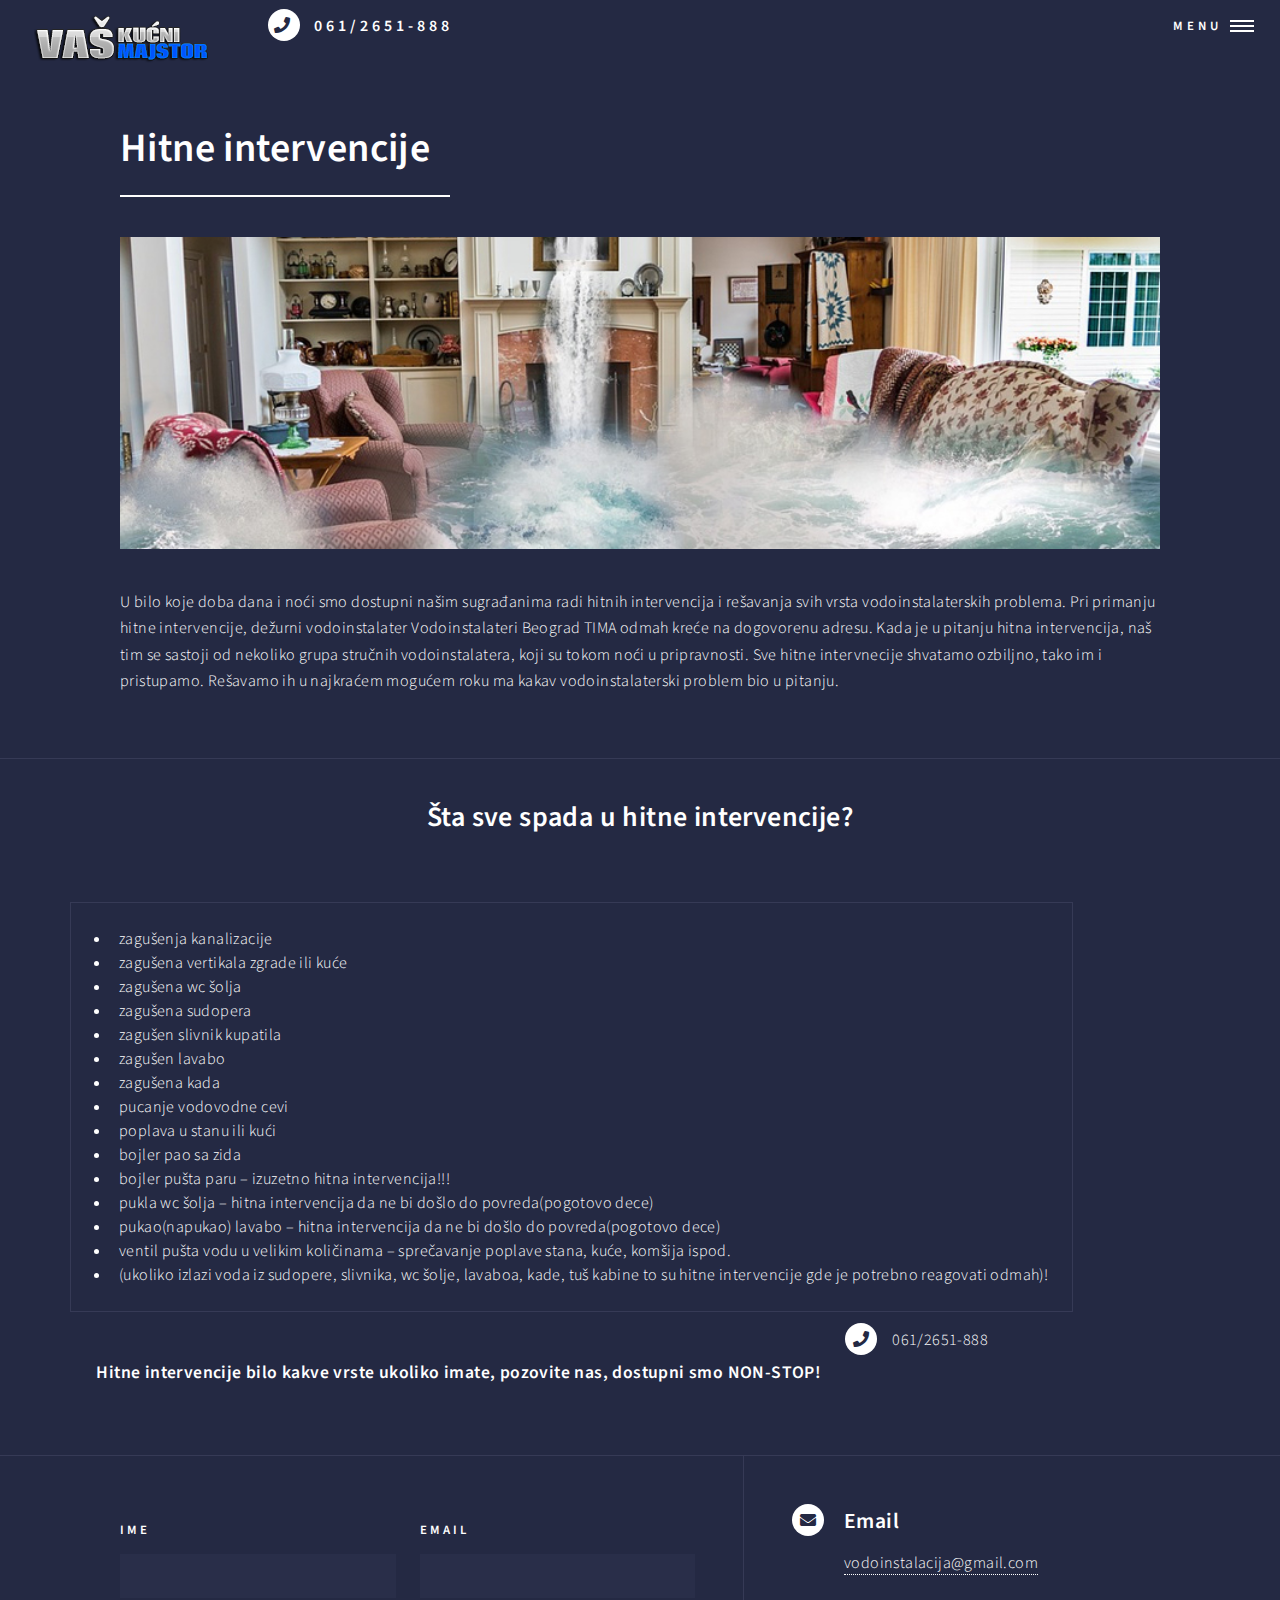
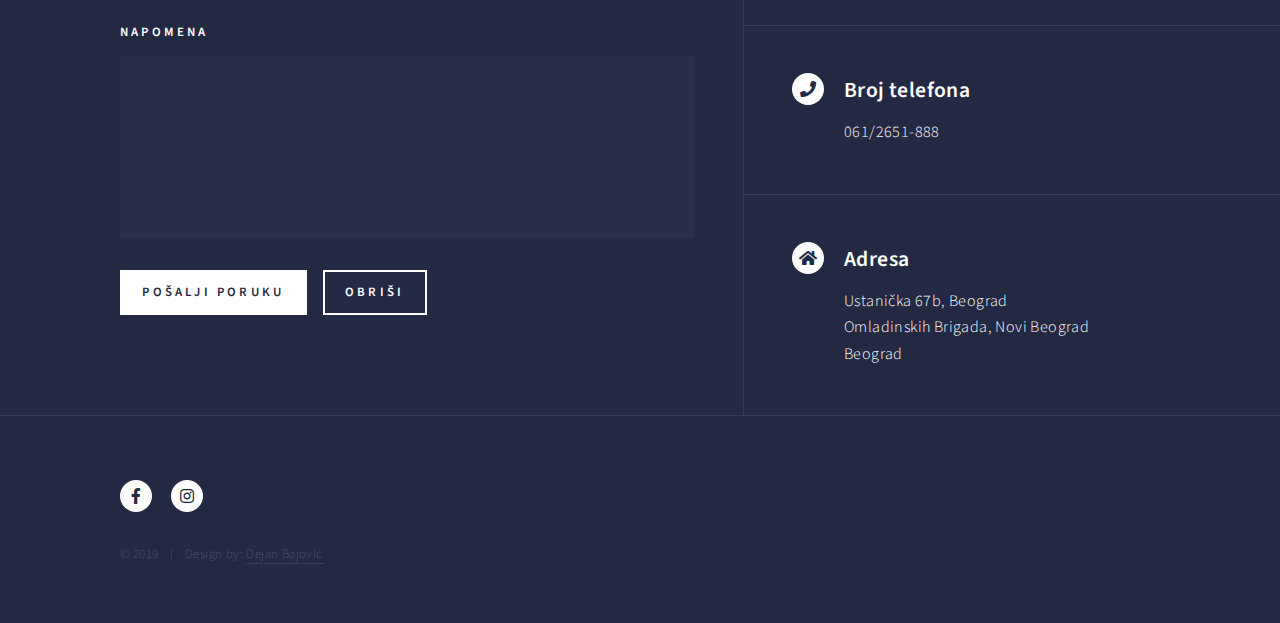
==== commit 384e9041: "Fixing logo nav bar" ====
--- a/hitno.html
+++ b/hitno.html
@@ -20,10 +20,14 @@
 			<div id="wrapper">
 
 				<!-- Header -->
-					<header id="header">
+					<header id="header" class="alt">
+						<!-- <a href="index.html" class="logo"><strong>Vaš kućni majstor</strong> <span>by HTML5 UP</span></a> -->
 						<a href='index.html' class="logo"><img src='images/logo.png'></a>
+						<a href='index.html' class="logoMob"><img src='images/logoMob.png'></a>
+						<span class="icon solid alt fa-phone">&nbsp 061/2651-888</span><!-- <span class="ml-5">061/2651-888</span> -->
 						<nav>
 							<a href="#menu">Menu</a>
+
 						</nav>
 					</header>
 
@@ -114,7 +118,7 @@
 									<div class="contact-method">
 										<span class="icon solid alt fa-envelope"></span>
 										<h3>Email</h3>
-										<a href="#">vodoinstalater@gmail.com</a>
+										<a href="#">vodoinstalacija@gmail.com</a>
 									</div>
 								</section>
 								<section>
--- a/assets/css/main.css
+++ b/assets/css/main.css
@@ -69,7 +69,14 @@
 }
 
 /* Basic */
-
+	.logoMob {
+		display: none!important;
+		border: 0;
+		font-size: 0.8em;
+		height: inherit;
+		line-height: inherit;
+		padding: 0 1.5em;
+	}
 	@-ms-viewport {
 		width: device-width;
 	}
@@ -4004,8 +4011,15 @@
 	.ml-5 {
 		display: none;
 	}
-	.fa-phone {
+	.mobPhone {
 		display: none;
+	}
+
+	.logo {
+		display:none!important;
+	}
+	.logoMob {
+		display: inline-block!important;
 	}
 }
 
